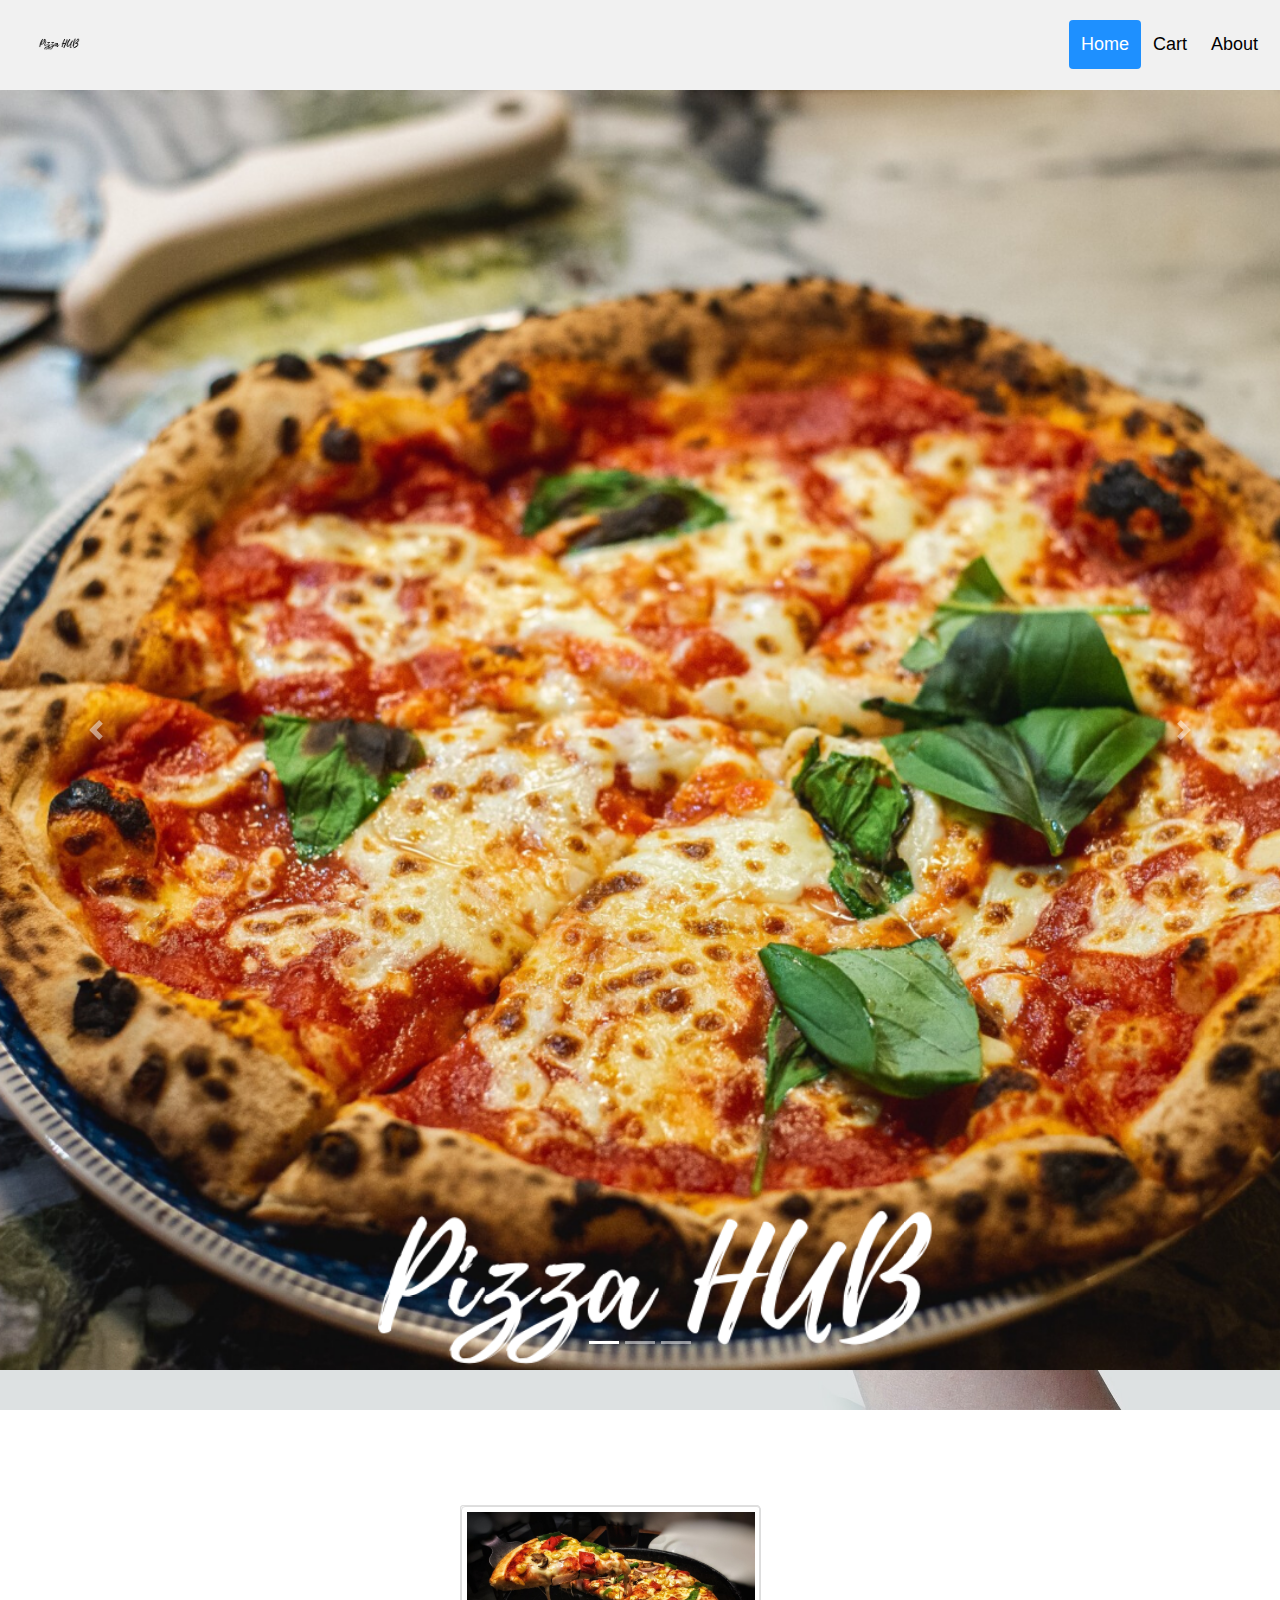
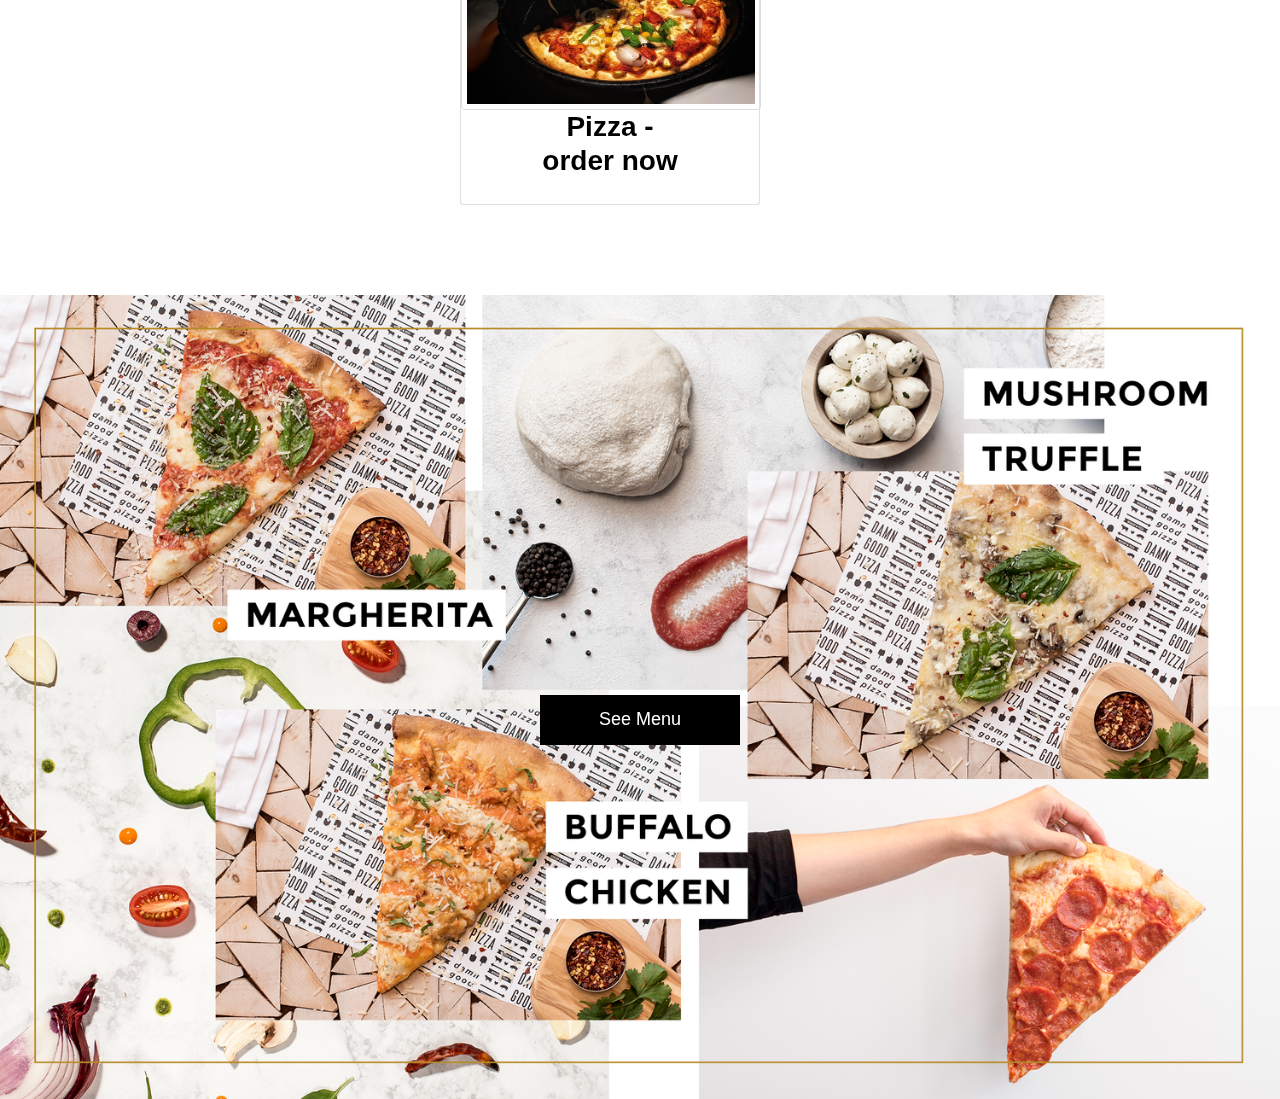
==== index.html @ b1604763 "UI changes" ====
<!DOCTYPE html>
<html>
<head>
<title>Pizza Hub</title>
<meta charset="utf-8" />
<link rel="stylesheet" href="css/style.css" media="screen" type="text/css" />
<script type="text/javascript" src="http://ajax.googleapis.com/ajax/libs/jquery/2.0.3/jquery.min.js"></script>
<script type="text/javascript" src="js/jquery.shop.js"></script>
 <link rel="stylesheet" href="https://maxcdn.bootstrapcdn.com/bootstrap/4.5.0/css/bootstrap.min.css">
  <script src="https://ajax.googleapis.com/ajax/libs/jquery/3.5.1/jquery.min.js"></script>
  <script src="https://cdnjs.cloudflare.com/ajax/libs/popper.js/1.16.0/umd/popper.min.js"></script>
  <script src="https://maxcdn.bootstrapcdn.com/bootstrap/4.5.0/js/bootstrap.min.js"></script>
  <style>
  /* Make the image fully responsive */
  .carousel-inner img {
    width: 100%;
    height: 100%;
  }

/* * {box-sizing: border-box;} */
.container,
.frame {
    display: flex;
    justify-content: center;
    align-items: center;
}

.container {
    width: 100%;
    height: 100%;
}

.frame {
    width: 500px;
    height: 500px;
    /* z-index: 10; */
    position: relative;
}

.center {
    position: absolute;
    height: 130px;
    width: 400px;
    top: 135px;
    left: 70px;
    perspective: 60px;
    transform-style: preserve-3d;
}

.card {
    width: 300px;
    height: 300px;
    position: absolute;

}

.card-1 {
    animation: animate1 5s linear infinite;
}

.card-2 {
    animation: animate2 5s linear infinite;
}

.card-3 {
    animation: animate3 5s linear infinite;
}



@keyframes animate1 {
    0%, 100% {
        transform: translate3d(0, 0, 0);
    }
    25% {
        transform: translate3d(200px, 0, -45px);
    }
    50% {
        transform: translate3d(-200px, 0, -45px);
    }
}

@keyframes animate2 {
    0%, 100% {
        transform: translate3d(200px, 0, -45px);
    }
    25% {
        transform: translate3d(-200px, 0, -45px);
    }
    50% {
        transform: translate3d(0, 0, 0);
    }
}

@keyframes animate3 {
    0%, 100% {
        transform: translate3d(-200px, 0, -45px);
    }
    25% {
        transform: translate3d(0, 0, 0);
    }
    50% {
        transform: translate3d(200px, 0, -45px);
    }
}
.img {
  border: 1px solid #ddd;
  border-radius: 4px;
  padding: 5px;
  width: 300px;
}

@media screen and (max-width: 1260px) {
    .back {
        width: 50%;
    }
}

@media screen and (max-width: 840px) {
    .back {
        width: 100%;
    }
}

.button_base {
    margin: 0;
    border: 0;
    font-size: 18px;
    position: relative;
    top: 50%;
    left: 50%;
    margin-top: -25px;
    margin-left: -100px;
    width: 200px;
    height: 50px;
    text-align: center;
    box-sizing: border-box;
    -webkit-box-sizing: border-box;
    -moz-box-sizing: border-box;
    -webkit-user-select: none;
    cursor: default;
}

.button_base:hover {
    cursor: pointer;
}
    .b07_3d_double_roll {
      perspective: 500px;
      -webkit-perspective: 500px;
      -moz-perspective: 500px;
      transform-style: preserve-3d;
      -webkit-transform-style: preserve-3d;
  }

  .b07_3d_double_roll div {
      position: absolute;
      text-align: center;
      padding: 10px;
      border: #000000 solid 1px;
      pointer-events: none;
      box-sizing: border-box;
      -webkit-box-sizing: border-box;
      -moz-box-sizing: border-box;
  }

  .b07_3d_double_roll div:nth-child(1) {
      color: white;
      background-color: black;
      z-index: 0;
      width: 100%;
      height: 50px;
      clip: rect(0px, 100px, 50px, 0px);
      position: absolute;
      transition: all 0.2s ease;
      -webkit-transition: all 0.2s ease;
      -moz-transition: all 0.2s ease;
      transform: rotateX(0deg);
      -webkit-transform: rotateX(0deg);
      -moz-transform: rotateX(0deg);
      transform-origin: 50% 50% -25px;
      -webkit-transform-origin: 50% 50% -25px;
      -moz-transform-origin: 50% 50% -25px;
  }

  .b07_3d_double_roll div:nth-child(2) {
      color: #000000;
      background-color: #000000;
      z-index: -1;
      width: 100%;
      height: 50px;
      clip: rect(0px, 100px, 50px, 0px);
      position: absolute;
      transform: rotateX(90deg);
      -webkit-transform: rotateX(90deg);
      -moz-transform: rotateX(90deg);
      transition: all 0.2s ease;
      -webkit-transition: all 0.2s ease;
      -moz-transition: all 0.2s ease;
      transform-origin: 50% 50% -25px;
      -webkit-transform-origin: 50% 50% -25px;
      -moz-transform-origin: 50% 50% -25px;
  }

  .b07_3d_double_roll div:nth-child(3) {
      color: white;
      background-color: black;
      z-index: 0;
      width: 100%;
      height: 50px;
      clip: rect(0px, 200px, 50px, 100px);
      position: absolute;
      transition: all 0.2s ease 0.1s;
      -webkit-transition: all 0.2s ease 0.1s;
      -moz-transition: all 0.2s ease 0.1s;
      transform: rotateX(0deg);
      -webkit-transform: rotateX(0deg);
      -moz-transform: rotateX(0deg);
      transform-origin: 50% 50% -25px;
      -webkit-transform-origin: 50% 50% -25px;
      -moz-transform-origin: 50% 50% -25px;
  }

  .b07_3d_double_roll div:nth-child(4) {
      color: #000000;
      background-color: #000000;
      z-index: -1;
      width: 100%;
      height: 50px;
      clip: rect(0px, 200px, 50px, 100px);
      position: absolute;
      transform: rotateX(-90deg);
      -webkit-transform: rotateX(-90deg);
      -moz-transform: rotateX(-90deg);
      transition: all 0.2s ease 0.1s;
      -webkit-transition: all 0.2s ease 0.1s;
      -moz-transition: all 0.2s ease 0.1s;
      transform-origin: 50% 50% -25px;
      -webkit-transform-origin: 50% 50% -25px;
      -moz-transform-origin: 50% 50% -25px;
  }

  .b07_3d_double_roll:hover div:nth-child(1) {
      background-color: #000000;
      transition: all 0.2s ease;
      -webkit-transition: all 0.2s ease;
      -moz-transition: all 0.2s ease;
      transform: rotateX(-90deg);
      -webkit-transform: rotateX(-90deg);
      -moz-transform: rotateX(-90deg);
  }

  .b07_3d_double_roll:hover div:nth-child(2) {
      color: #ffffff;
      transition: all 0.2s ease;
      -webkit-transition: all 0.2s ease;
      -moz-transition: all 0.2s ease;
      transform: rotateX(0deg);
      -webkit-transform: rotateX(0deg);
      -moz-transform: rotateX(0deg);
  }

  .b07_3d_double_roll:hover div:nth-child(3) {
      background-color: #000000;
      transition: all 0.2s ease 0.1s;
      -webkit-transition: all 0.2s ease 0.1s;
      -moz-transition: all 0.2s ease 0.1s;
      transform: rotateX(90deg);
      -webkit-transform: rotateX(90deg);
      -moz-transform: rotateX(90deg);
  }

  .b07_3d_double_roll:hover div:nth-child(4) {
      color: #ffffff;
      transition: all 0.2s ease 0.1s;
      -webkit-transition: all 0.2s ease 0.1s;
      -moz-transition: all 0.2s ease 0.1s;
      transform: rotateX(0deg);
      -webkit-transform: rotateX(0deg);
      -moz-transform: rotateX(0deg);
  }

  .png{
    width:100%;
  }
  .parallax {
    /* The image used */
    background-image: url("images/pizza-back.jpg");

    /* Set a specific height */
    min-height: 500px;

    /* Create the parallax scrolling effect */
    background-attachment: fixed;
    background-position: center;
    background-repeat: no-repeat;
    background-size: cover;
  }

  .car-img{
    width: 1100px;
    height: 500px;
  }

  .logo{
    width:50px;
    /* height:auto; */
  }

  .scroll{
    text-align: center;
    font-family: sans-serif;
    font-weight: bold;
    color: black;
  }
</style>
</head>

<body>
<div class="header">
  <img src="images/logo.png" class="logo"><a href="index.html"></a></img>
  <div class="header-right">
    <a class="active" href="#home">Home</a>
    <a href="cart.html">Cart</a>
    <a href="#about">About</a>
  </div>
</div>
<div id="demo" class="carousel slide" data-ride="carousel">

  <!-- Indicators -->
  <ul class="carousel-indicators">
    <li data-target="#demo" data-slide-to="0" class="active"></li>
    <li data-target="#demo" data-slide-to="1"></li>
    <li data-target="#demo" data-slide-to="2"></li>
  </ul>

  <!-- The slideshow -->
  <div class="carousel-inner">
    <div class="carousel-item active">

      <img class="car-img" src="images/pizza1.png" alt="Pizza" width="1100" height="500">
    </div>
    <div class="carousel-item">
      <img class="car-img" src="images/pizza2.png" alt="pizza" width="1100" height="500">
    </div>
    <div class="carousel-item">
      <img class="car-img" src="images/pizza3.png" alt="Pizza" width="1100" height="500">
    </div>
  </div>

  <!-- Left and right controls -->
  <a class="carousel-control-prev" href="#demo" data-slide="prev">
    <span class="carousel-control-prev-icon"></span>
  </a>
  <a class="carousel-control-next" href="#demo" data-slide="next">
    <span class="carousel-control-next-icon"></span>
  </a>
</div>



<div class="parallax">
<div class="container">
        <div class="frame">
            <div class="center">
                <div class="card card-1">
                    <img class="img" src="images/pizza2.jpg"></img>
                    <a href="shop.html"><h3 class="scroll" style="align:center;">Pizza - <br>order now</h3></a>
                </div>
                <div class="card card-2">
                    <img class="img" src="images/pizza1.jpg"></img>
                    <a href="shop.html"><h3 class="scroll" style="align:center;">Pizza - <br>order now</h3></a>
                </div>
                <div class="card card-3">
                      <img class="img" src="images/pizza3.jpg"></img>
                      <a href="shop.html"><h3 class="scroll" style="align:center;">Pizza - <br>order now</h3></a>
                </div>
            </div>
        </div>
    </div>
  </div>

  <a href="shop.html">
      <div class="button_base b07_3d_double_roll">
          <div>See Menu</div>
          <div>See Menu</div>
          <div>See Menu</div>
          <div>See Menu</div>
      </div>
      </a>
<img class="png" src="images/1.png"></img>


<!-- <footer id="site-info">
		Copyright &copy; Winery
	</footer> -->

</body>
</html>
---- css/style.css ----
@import url(http://fonts.googleapis.com/css?family=PT+Serif:400,700,400italic);


/*! normalize.css v2.1.2 | MIT License | git.io/normalize */article,aside,details,figcaption,figure,footer,header,hgroup,main,nav,section,summary{display:block}audio,canvas,video{display:inline-block}audio:not([controls]){display:none;height:0}[hidden],template{display:none}script{display:none!important}html{font-family:sans-serif;-ms-text-size-adjust:100%;-webkit-text-size-adjust:100%}body{margin:0}a{background:0 0}a:focus{outline:thin dotted}a:active,a:hover{outline:0}h1{font-size:2em;margin:.67em 0}abbr[title]{border-bottom:1px dotted}b,strong{font-weight:700}dfn{font-style:italic}hr{-moz-box-sizing:content-box;box-sizing:content-box;height:0}mark{background:#ff0;color:#000}code,kbd,pre,samp{font-family:monospace,serif;font-size:1em}pre{white-space:pre-wrap}q{quotes:"\201C" "\201D" "\2018" "\2019"}small{font-size:80%}sub,sup{font-size:75%;line-height:0;position:relative;vertical-align:baseline}sup{top:-.5em}sub{bottom:-.25em}img{border:0}svg:not(:root){overflow:hidden}figure{margin:0}fieldset{border:1px solid silver;margin:0 2px;padding:.35em .625em .75em}legend{border:0;padding:0}button,input,select,textarea{font-family:inherit;font-size:100%;margin:0}button,input{line-height:normal}button,select{text-transform:none}button,html input[type=button],input[type=reset],input[type=submit]{-webkit-appearance:button;cursor:pointer}button[disabled],html input[disabled]{cursor:default}input[type=checkbox],input[type=radio]{box-sizing:border-box;padding:0}input[type=search]{-webkit-appearance:textfield;-moz-box-sizing:content-box;-webkit-box-sizing:content-box;box-sizing:content-box}input[type=search]::-webkit-search-cancel-button,input[type=search]::-webkit-search-decoration{-webkit-appearance:none}button::-moz-focus-inner,input::-moz-focus-inner{border:0;padding:0}textarea{overflow:auto;vertical-align:top}table{border-collapse:collapse;border-spacing:0}


/*= Demo */

html, body {
	height: 100%;
	min-height: 100%;
}

body {
  margin: 0;
  font-family: Arial, Helvetica, sans-serif;
}


:active, :focus {
	outline-style: none;
}

a:link {
	color: #cc8500;
	text-decoration: none;
}

a:hover {
	color: #cc1400;
	text-decoration: underline;
}

h1, h2, h3, h4, h5, h6 {
	font-weight: normal;
	font-size: 100%;
}

#site {

	margin: 0 auto;
	padding: 0 1em;
}

.header {
  overflow: hidden;
  background-color: #f1f1f1;
  padding: 20px 10px;
}

.header a {
  float: left;
  color: black;
  text-align: center;
  padding: 12px;
  text-decoration: none;
  font-size: 18px;
  line-height: 25px;
  border-radius: 4px;
}

.header a.logo {
  font-size: 25px;
  font-weight: bold;
}

.header a:hover {
  background-color: #ddd;
  color: black;
}

.header a.active {
  background-color: dodgerblue;
  color: white;
}

.header-right {
  float: right;
}

@media screen and (max-width: 500px) {
  .header a {
    float: none;
    display: block;
    text-align: left;
  }

  .header-right {
    float: none;
  }
}
#products ul {
	margin: 1.5em 0;
	padding: 0;
	list-style: none;
	overflow: hidden;
}

#products li {
	float: left;
	width: 31%;
	margin: 0 1%;
	display: block;
}

.product-image {
	margin: 0 auto 1em auto;
	background: #000;
	width: 150px;
	height: 150px;
	overflow: hidden;
	border-radius: 50%;

}

.product-description {
	padding: 1em;
	background: #000;
	color: #fff;
	border-radius: 5px;
}

.product-name {
	text-align: center;
	color: #fc0;
	margin: 0;
	font-size: 1.4em;
	padding-bottom: 0.2em;
	border-bottom: 1px dotted #666;
	text-transform: uppercase;
	letter-spacing: 0.1em;
}

.product-price {
	width: 4em;
	height: 4em;
	font-size: 1.2em;
	text-align: center;
	margin: 1em auto;
	background: #fff;
	color: #800;
	line-height: 4;
	border-radius: 50%;
}

form.add-to-cart div,
form.add-to-cart p {
	text-align: center;
}

form input.qty {
	width: 40px;
	border: 1px solid #eee;
	font: 1em 'PT Serif', serif;
	background: #f9f9f9;
	color: #000;
	border-radius: 3px;
	margin-left: 0.4em;
}

/* .btn, a.btn {
	display: inline-block;
	background: #cc1400;
	color: #fff;
	font: 1em 'PT Serif', serif;
	padding: 0.3em 1em;
	text-align: center;
	border-radius: 4px;
	border: 1px solid #a00;
} */
.btn, a.btn{
background-color: #4CAF50; /* Green */
  border: none;
  color: white;
  padding: 15px 32px;
  text-align: center;
  text-decoration: none;
  display: flex;
  font-size: 16px;
  margin: 4px 2px;
  cursor: pointer;
}
#site-info {
	height: 3em;
	width: 100%;
	line-height: 3;
	text-align: center;
	background: #cc8500;
	position: absolute;
	color: #fff;
	left: 0;
	bottom: 0;
}

body#checkout-page #site-info {
	position: static;
}

#shopping-cart {
	margin: 1.5em 0;
}

/* .shopping-cart {
	border: 1px solid #ddd;
	border-collapse: collapse;
	border-spacing: 0;
	width: 100%;
	table-layout: fixed;
} */
.shopping-cart{width:70%;height:100%;background:#e6e6e6;border-radius:8px;box-shadow:0 0 40px -10px #000;margin:calc(50vh - 220px) auto;padding:20px 30px;max-width:calc(100vw - 40px);box-sizing:border-box;font-family:'Montserrat',sans-serif;position:relative}

.shopping-cart th {
	font-size: 1.3em;
	text-align: left;
  padding: 8px;
	width: 33.3%;
	border: 1px solid #ddd;
	text-transform: uppercase;
	 background-color: #4CAF50;
	 color: white;
}

.shopping-cart td {
	text-align: left;
  padding-left: 8px;
	width: 33.3%;
	border: 1px solid #ddd;
}

.shopping-cart tr:nth-child(even){background-color: #f2f2f2},

.shopping-cart td.pdelete {
	text-align: center;
}

.pdelete a,
.pdelete a:hover {
	color: #c00;
	text-decoration: none;
	font-size: 2.5em;
	display: block;
	text-align: center;
}

#shopping-cart-actions {
	margin: 1.5em 0;
	padding: 0;
	list-style: none;
	text-align: center;
}

#shopping-cart-actions li {
	display: inline-block;
	margin-right: 1em;
}

#pricing {
	padding: 0.5em;
	margin: 1em 0;
	background: #fafafa;
}

#sub-total, #shipping {
	margin: 1.5em 0;
	text-align: right;
}

#sub-total span,
#shipping span {
	margin-left: 1em;
}

#content > h1,
#checkout-order-form h2 {
	font-size: 2em;
	text-align: center;
}

#pricing #sub-total,
#pricing #shipping {
	margin: 1em 0;
}

#checkout-order-form {
width:50%;height:100%;background:#e6e6e6;border-radius:8px;box-shadow:0 0 40px -10px #000;margin:calc(50vh - 220px) auto;padding:20px 30px;max-width:calc(100vw - 40px);box-sizing:border-box;font-family:'Montserrat',sans-serif;position:relative
}

#checkout-order-form fieldset {
	border: 1px solid #ddd;
	border-radius: 6px;
	padding: 1em;
	margin-bottom: 1.3em;
}

#checkout-order-form legend {
	margin:10px 0;padding-bottom:10px;width:200px;color:#78788c;

}

#checkout-order-form div {
	margin-bottom: 1em;
}

#checkout-order-form label {
	display: block;
	font-weight: bold;
	margin-bottom: 0.3em;
	text-align: left;
}

/* #checkout-order-form input[type="text"] {
		width: 100%;
	  padding: 12px 20px;
	  margin: 8px 0;
	  display: inline-block;
	  border: 1px solid #ccc;
	  border-radius: 4px;
	  box-sizing: border-box;
} */
#checkout-order-form input[type="text"]{width:100%;padding:10px;box-sizing:border-box;background:none;outline:none;resize:none;border:0;font-family:'Montserrat',sans-serif;transition:all .3s;border-bottom:2px solid #bebed2}

#checkout-order-form input[type="text"]:focus{border-bottom:2px solid #78788c}

#checkout-order-form select {
	width: 100%;
padding: 12px 20px;
margin: 8px 0;
display: inline-block;
border: 1px solid #ccc;
border-radius: 4px;
box-sizing: border-box;
}

.message {
	display: block;
	margin: 0.5em 0;
	color: red;
}

#user-details {
	margin: 1.5em 0;
}

#user-details > h2 {
	text-align: center;
	font-size: 2em;
}

#user-details-content {
	margin: 1.5em 0;
	padding: 1em;
	border: 1px solid #ddd;
	border-radius: 6px;
	overflow: hidden;
}

#user-details-content .detail {
	float: left;
	width: 46%;
}

#user-details-content .detail.right {
	float: right;
}

#user-details-content .detail > h2 {
	text-align: center;
	font-size: 1.6em;
	margin-bottom: 0.5em;
}

#user-details-content ul {
	margin: 0 0 1em 0;
	padding: 0;
	list-style: none;
}

#user-details-content li {
	display: block;
	margin-bottom: 0.5em;
	padding-bottom: 0.3em;
	border-bottom: 1px solid #ddd;
}

#paypal-form {
	margin: 1.5em 0;
}
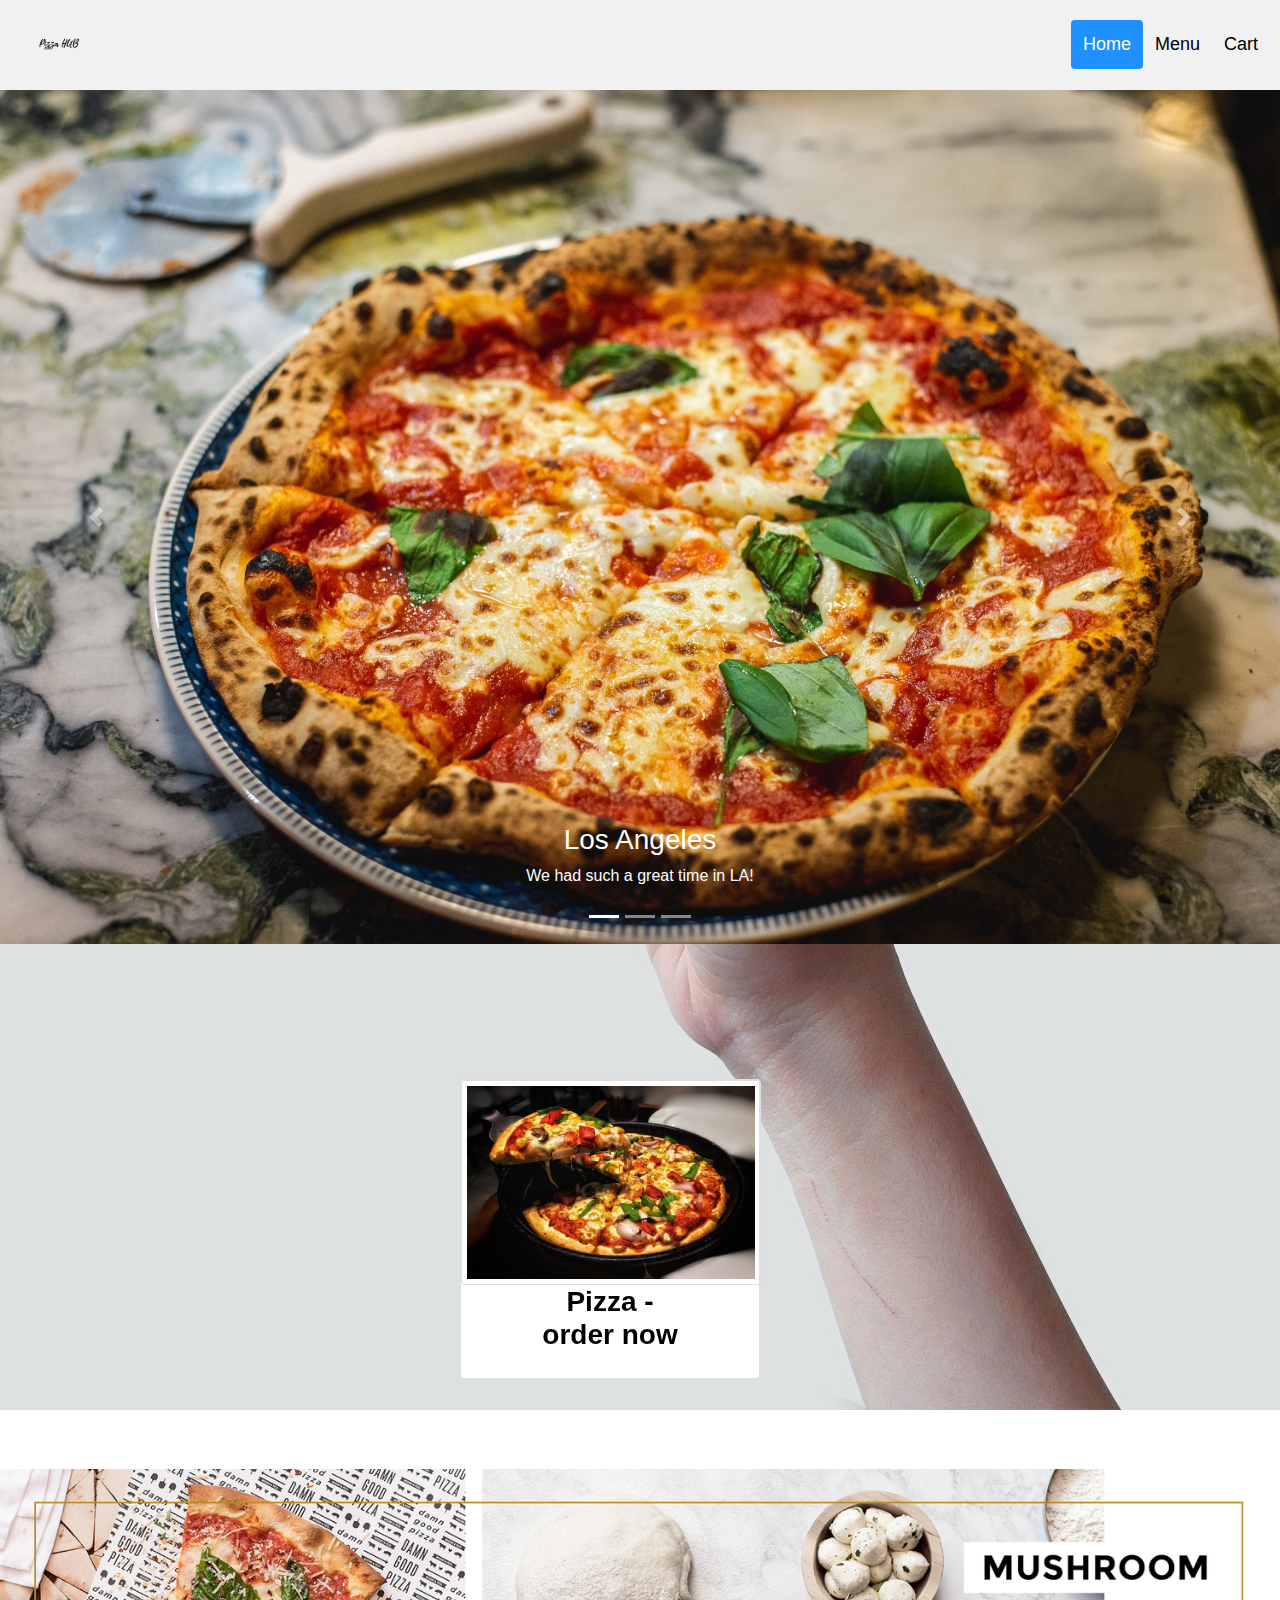
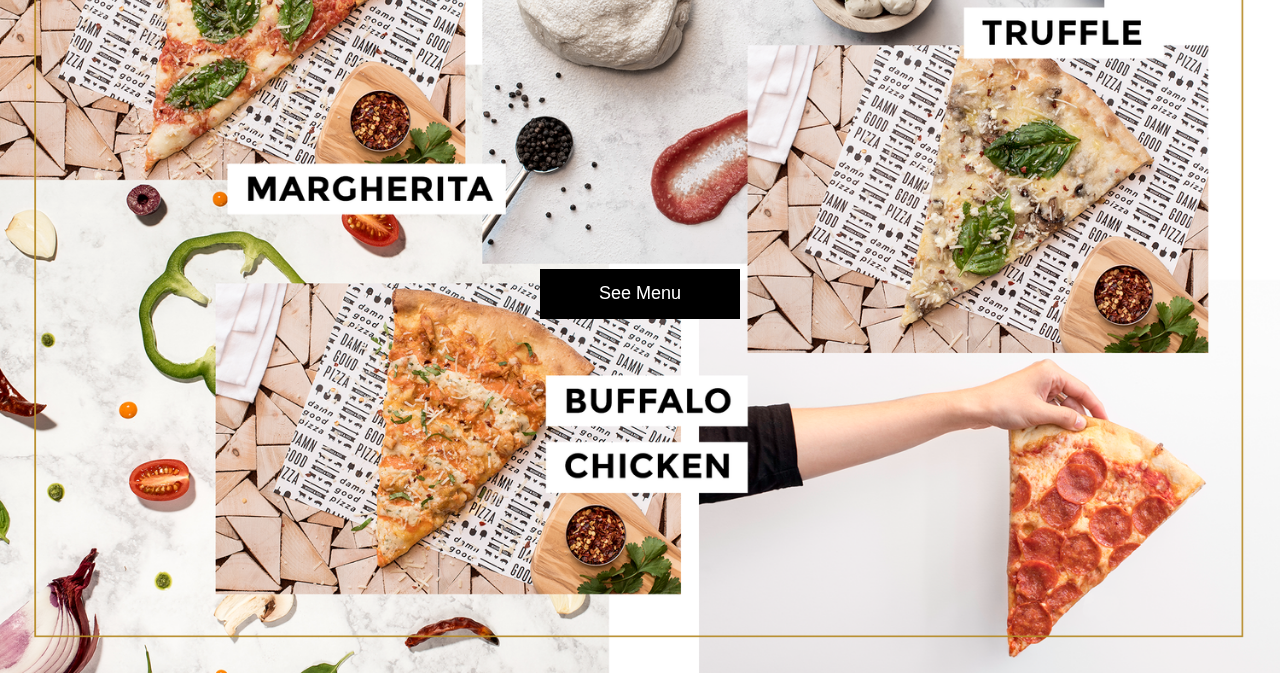
==== commit 7d8dcdb8: "menu added" ====
--- a/index.html
+++ b/index.html
@@ -320,34 +320,40 @@
   <img src="images/logo.png" class="logo"><a href="index.html"></a></img>
   <div class="header-right">
     <a class="active" href="#home">Home</a>
+      <a href="shop.html">Menu</a>
     <a href="cart.html">Cart</a>
-    <a href="#about">About</a>
+
   </div>
 </div>
 <div id="demo" class="carousel slide" data-ride="carousel">
-
-  <!-- Indicators -->
   <ul class="carousel-indicators">
     <li data-target="#demo" data-slide-to="0" class="active"></li>
     <li data-target="#demo" data-slide-to="1"></li>
     <li data-target="#demo" data-slide-to="2"></li>
   </ul>
-
-  <!-- The slideshow -->
   <div class="carousel-inner">
     <div class="carousel-item active">
-
-      <img class="car-img" src="images/pizza1.png" alt="Pizza" width="1100" height="500">
+      <img src="images/pizza1.jpg" alt="Los Angeles" width="1100" height="500">
+      <div class="carousel-caption">
+        <h3>Los Angeles</h3>
+        <p>We had such a great time in LA!</p>
+      </div>
     </div>
     <div class="carousel-item">
-      <img class="car-img" src="images/pizza2.png" alt="pizza" width="1100" height="500">
+      <img src="images/pizza2.jpg" alt="Chicago" width="1100" height="500">
+      <div class="carousel-caption">
+        <h3>Chicago</h3>
+        <p>Thank you, Chicago!</p>
+      </div>
     </div>
     <div class="carousel-item">
-      <img class="car-img" src="images/pizza3.png" alt="Pizza" width="1100" height="500">
+      <img src="images/pizza3.jpg" alt="New York" width="1100" height="500">
+      <div class="carousel-caption">
+        <h3>New York</h3>
+        <p>We love the Big Apple!</p>
+      </div>
     </div>
   </div>
-
-  <!-- Left and right controls -->
   <a class="carousel-control-prev" href="#demo" data-slide="prev">
     <span class="carousel-control-prev-icon"></span>
   </a>
@@ -355,7 +361,6 @@
     <span class="carousel-control-next-icon"></span>
   </a>
 </div>
-
 
 
 <div class="parallax">
--- a/css/style.css
+++ b/css/style.css
@@ -98,24 +98,22 @@
 
 #products li {
 	float: left;
+	align-content: center;
 	width: 31%;
 	margin: 0 1%;
 	display: block;
 }
 
 .product-image {
-	margin: 0 auto 1em auto;
-	background: #000;
-	width: 150px;
-	height: 150px;
-	overflow: hidden;
-	border-radius: 50%;
+
+ padding: 5px;
+ width: 100%;
 
 }
 
 .product-description {
 	padding: 1em;
-	background: #000;
+	background:black;
 	color: #fff;
 	border-radius: 5px;
 }
@@ -158,16 +156,6 @@
 	margin-left: 0.4em;
 }
 
-/* .btn, a.btn {
-	display: inline-block;
-	background: #cc1400;
-	color: #fff;
-	font: 1em 'PT Serif', serif;
-	padding: 0.3em 1em;
-	text-align: center;
-	border-radius: 4px;
-	border: 1px solid #a00;
-} */
 .btn, a.btn{
 background-color: #4CAF50; /* Green */
   border: none;
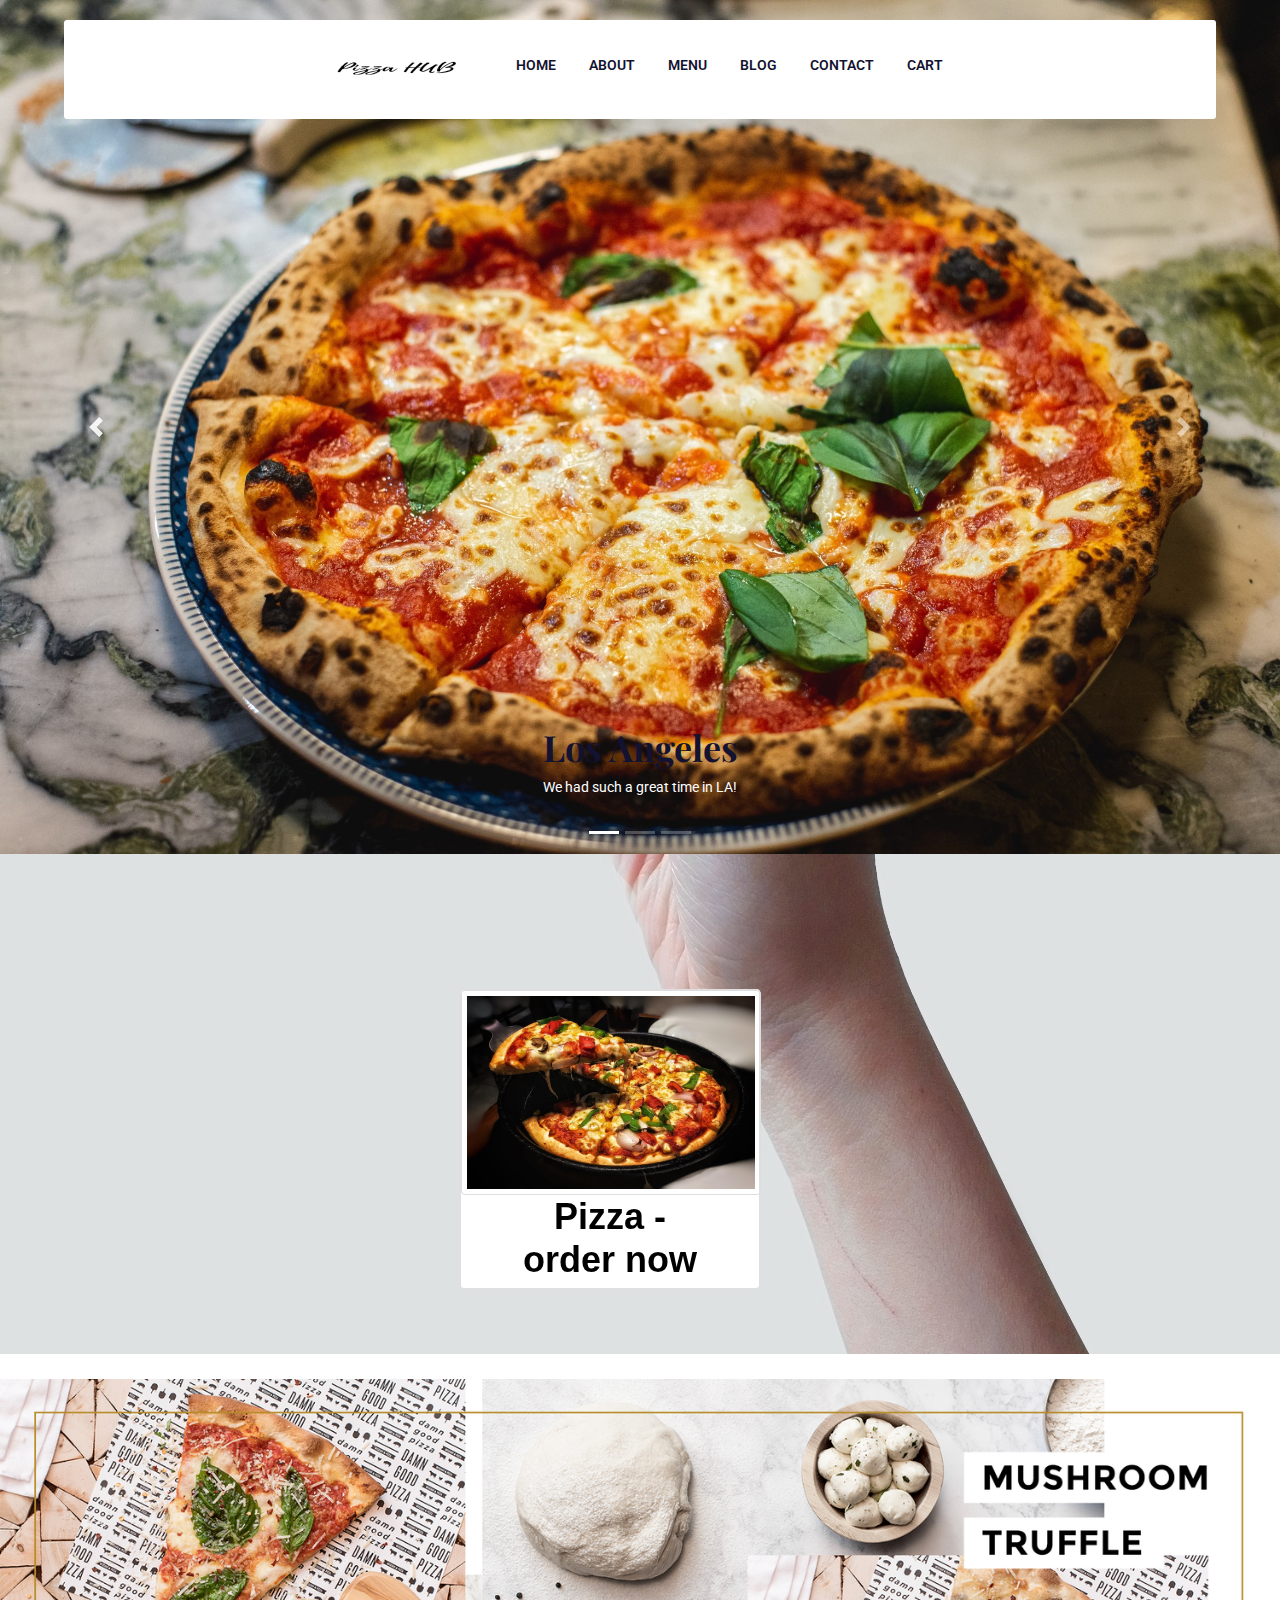
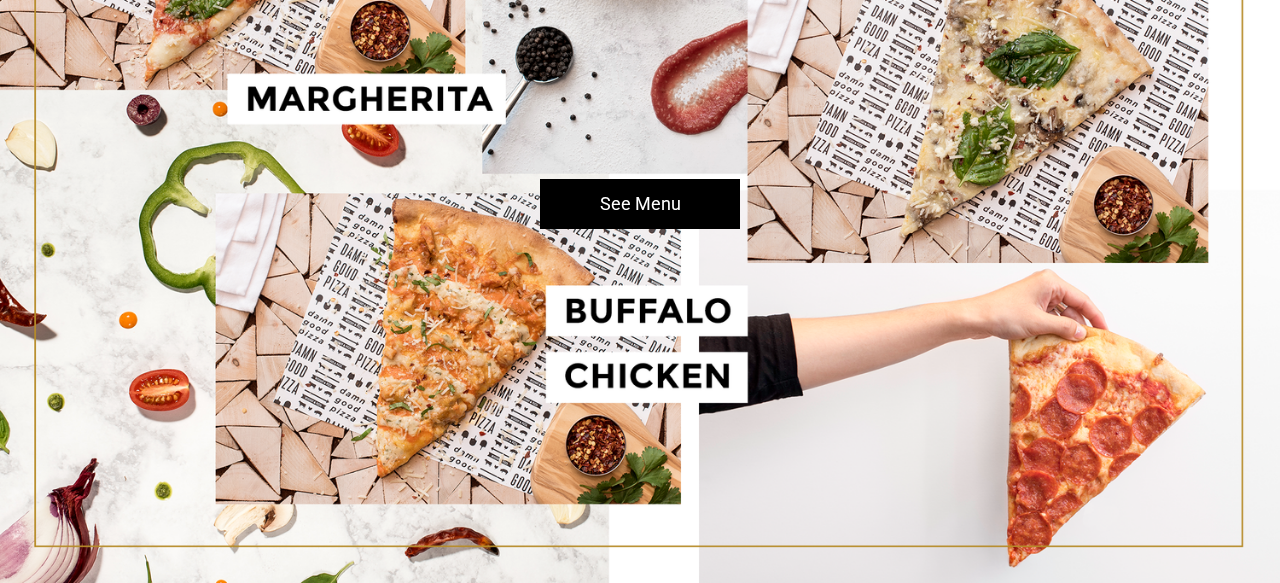
==== commit c31f7118: "UI changes" ====
--- a/index.html
+++ b/index.html
@@ -10,6 +10,12 @@
   <script src="https://ajax.googleapis.com/ajax/libs/jquery/3.5.1/jquery.min.js"></script>
   <script src="https://cdnjs.cloudflare.com/ajax/libs/popper.js/1.16.0/umd/popper.min.js"></script>
   <script src="https://maxcdn.bootstrapcdn.com/bootstrap/4.5.0/js/bootstrap.min.js"></script>
+  <link rel="stylesheet" href="assets/css/animate-3.7.0.css">
+  <link rel="stylesheet" href="assets/css/font-awesome-4.7.0.min.css">
+  <link rel="stylesheet" href="assets/css/bootstrap-4.1.3.min.css">
+  <link rel="stylesheet" href="assets/css/owl-carousel.min.css">
+  <link rel="stylesheet" href="assets/css/jquery.datetimepicker.min.css">
+  <link rel="stylesheet" href="assets/css/style.css">
   <style>
   /* Make the image fully responsive */
   .carousel-inner img {
@@ -316,15 +322,39 @@
 </head>
 
 <body>
-<div class="header">
-  <img src="images/logo.png" class="logo"><a href="index.html"></a></img>
-  <div class="header-right">
-    <a class="active" href="#home">Home</a>
-      <a href="shop.html">Menu</a>
-    <a href="cart.html">Cart</a>
-
-  </div>
-</div>
+  <header class="header-area">
+        <div class="container">
+            <div class="row">
+                <div class="col-lg-2">
+                    <div class="logo-area">
+                        <a href="index.html"><img src="images/logo.png" alt="logo"></a>
+                    </div>
+                </div>
+                <div class="col-lg-10">
+                    <div class="custom-navbar">
+                        <span></span>
+                        <span></span>
+                        <span></span>
+                    </div>
+                    <div class="main-menu">
+                        <ul>
+                            <li class="active"><a href="index.html">home</a></li>
+                            <li><a href="about.html">about</a></li>
+                            <li><a href="shop.html">menu</a></li>
+                            <li><a href="#">blog</a>
+                                <ul class="sub-menu">
+                                    <li><a href="#">Blog Home</a></li>
+                                    <li><a href="#">Blog Details</a></li>
+                                </ul>
+                            </li>
+                            <li><a href="#">contact</a></li>
+                            <li><a href="cart.html">Cart</a></li>
+                        </ul>
+                    </div>
+                </div>
+            </div>
+        </div>
+    </header>
 <div id="demo" class="carousel slide" data-ride="carousel">
   <ul class="carousel-indicators">
     <li data-target="#demo" data-slide-to="0" class="active"></li>
--- a/css/style.css
+++ b/css/style.css
@@ -204,7 +204,7 @@
 	width: 33.3%;
 	border: 1px solid #ddd;
 	text-transform: uppercase;
-	 background-color: #4CAF50;
+	 background-color: #ffb606;
 	 color: white;
 }
 
--- a/assets/css/style.css
+++ b/assets/css/style.css
@@ -0,0 +1 @@
+@import url("https://fonts.googleapis.com/css?family=Roboto:300,400,500,700");@import url("https://fonts.googleapis.com/css?family=Playfair+Display:400,700");body{color:#777;font-family:"Roboto",sans-serif;font-size:14px;font-weight:400}h1{color:#fff;font-family:"Playfair Display",serif;font-size:60px !important;font-weight:700;font-style:italic}h2{color:#fff;font-family:"Playfair Display",serif;font-size:42px !important;font-weight:700}h3{color:#131230;font-family:"Playfair Display",serif;font-size:36px !important;font-weight:700}h4{color:#fff;font-family:"Roboto",sans-serif;font-size:24px !important;font-weight:400;font-style:italic;text-transform:capitalize}h5{color:#131230;font-family:"Playfair Display",serif;text-transform:capitalize;font-size:20px !important;font-weight:700}h6{color:#fff;font-size:16px !important;font-family:"Roboto",sans-serif;font-weight:300;text-transform:uppercase}ul{margin:0;padding:0;list-style:none}a:hover,a:focus{text-decoration:none}input:focus,textarea:focus{outline:none}.spinner{width:40px;height:40px;margin:100px auto;background-color:#ffb606;border-radius:100%;-webkit-animation:sk-scaleout 1.0s infinite ease-in-out;animation:sk-scaleout 1.0s infinite ease-in-out}@-webkit-keyframes sk-scaleout{0%{-webkit-transform:scale(0)}100%{-webkit-transform:scale(1);opacity:0}}@keyframes sk-scaleout{0%{-webkit-transform:scale(0);transform:scale(0)}100%{-webkit-transform:scale(1);transform:scale(1);opacity:0}}.preloader{position:fixed;top:0;left:0;width:100%;height:100%;background:#fff;z-index:5}.preloader .spinner{position:absolute;top:50%;left:50%;margin:0;-webkit-transform:translate(-50%, -50%);-moz-transform:translate(-50%, -50%);-ms-transform:translate(-50%, -50%);-o-transform:translate(-50%, -50%);transform:translate(-50%, -50%)}.main-menu ul{float:right}@media (min-width: 768px) and (max-width: 991.98px){.main-menu ul{display:none;float:left;position:absolute;top:20px;left:0;z-index:4;background:#f9f9ff;width:100%;padding:20px 20px 30px}}@media (min-width: 576px) and (max-width: 767.98px){.main-menu ul{display:none;float:left;position:absolute;top:20px;left:0;z-index:4;background:#f9f9ff;width:100%;padding:20px 20px 30px}}@media (max-width: 575.98px){.main-menu ul{display:none;float:left;position:absolute;top:20px;left:0;z-index:4;background:#f9f9ff;width:100%;padding:20px 20px 30px}}.main-menu ul li{display:inline;position:relative}@media (min-width: 768px) and (max-width: 991.98px){.main-menu ul li{display:block}}@media (min-width: 576px) and (max-width: 767.98px){.main-menu ul li{display:block}}@media (max-width: 575.98px){.main-menu ul li{display:block}}.main-menu ul li a{color:#131230;font-family:"Roboto",sans-serif;text-transform:uppercase;font-size:14px;font-weight:600;display:inline-block;padding:15px}.main-menu ul li:hover ul.sub-menu{filter:progid:DXImageTransform.Microsoft.Alpha(Opacity=100);opacity:1;visibility:visible;top:100%}.main-menu ul li ul.sub-menu{padding:10px;filter:progid:DXImageTransform.Microsoft.Alpha(Opacity=0);opacity:0;visibility:hidden;position:absolute;top:150%;left:30px;width:250px;background:#f9f9ff;z-index:2;-webkit-transition:.5s;-moz-transition:.5s;-o-transition:.5s;transition:.5s}.main-menu ul li ul.sub-menu li{display:block}.main-menu ul li ul.sub-menu li a{-webkit-transition:.3s;-moz-transition:.3s;-o-transition:.3s;transition:.3s}.main-menu ul li ul.sub-menu li a:hover{color:#ffb606}.main-menu2 ul a{color:#fff !important}@media (min-width: 768px) and (max-width: 991.98px){.main-menu2 ul a{color:#131230 !important}}@media (min-width: 576px) and (max-width: 767.98px){.main-menu2 ul a{color:#131230 !important}}@media (max-width: 575.98px){.main-menu2 ul a{color:#131230 !important}}.main-menu2 ul ul.sub-menu a{color:#131230 !important}.main-menu2 ul ul.sub-menu a:hover{color:#ffb606 !important}.custom-navbar{position:absolute;top:-47px;right:15px;background:#ffb606;padding:7px 10px;-webkit-border-radius:3px;-moz-border-radius:3px;-ms-border-radius:3px;-o-border-radius:3px;border-radius:3px;-webkit-transition:.2s;-moz-transition:.2s;-o-transition:.2s;transition:.2s;cursor:pointer;display:none}@media (min-width: 768px) and (max-width: 991.98px){.custom-navbar{display:block}}@media (min-width: 576px) and (max-width: 767.98px){.custom-navbar{display:block}}@media (max-width: 575.98px){.custom-navbar{display:block}}.custom-navbar span{background:#fff;display:block;width:30px;margin:6px 0;height:2px}.header-area{padding:20px 0;background:#fff;position:absolute;top:20px;left:50%;width:80%;z-index:1;-webkit-transform:translate(-50%, 0);-moz-transform:translate(-50%, 0);-ms-transform:translate(-50%, 0);-o-transform:translate(-50%, 0);transform:translate(-50%, 0);-webkit-border-radius:3px;-moz-border-radius:3px;-ms-border-radius:3px;-o-border-radius:3px;border-radius:3px}@media (min-width: 1200px) and (max-width: 1440px){.header-area{width:90%}}@media (min-width: 992px) and (max-width: 1199.98px){.header-area{width:100%}}@media (max-width: 575.98px){.header-area{width:100%}}.header-area2{padding:30px 0;background:transparent;position:absolute;top:0;left:0;width:100%;z-index:2;-webkit-transform:translate(0, 0);-moz-transform:translate(0, 0);-ms-transform:translate(0, 0);-o-transform:translate(0, 0);transform:translate(0, 0);-webkit-border-radius:0;-moz-border-radius:0;-ms-border-radius:0;-o-border-radius:0;border-radius:0}.banner-area{padding:400px 0 350px;background-color:#b0b0b0;background-image:url("../images/banner-bg.jpg");background-repeat:no-repeat;background-position:center;background-size:cover;position:relative}.banner-area .prime-color{color:#ffb606}.banner-area .style-change{font-style:normal}@media (min-width: 576px) and (max-width: 767.98px){.banner-area{padding:280px 0 200px}}@media (max-width: 575.98px){.banner-area{padding:200px 0 140px}}.banner-area2{padding:210px 0 160px;background-image:url("../images/about-bg.jpg");position:relative;z-index:1}.banner-area2:after{content:'';position:absolute;top:0;left:0;width:100%;height:100%;background:rgba(1,7,16,0.7);z-index:-1}.banner-area2 p{color:#fff}.menu-bg{background-image:url("../images/menu-bg.jpg")}.contact-bg{background-image:url("../images/contact-bg.jpg")}.welcome-area .style-change{color:#ffb606;font-style:italic}.welcome-area .welcome-img{padding-left:10%}@media (min-width: 576px) and (max-width: 767.98px){.welcome-area .welcome-img{padding:0}}@media (max-width: 575.98px){.welcome-area .welcome-img{padding:0}}.welcome-area .welcome-text{padding-right:50%}@media (min-width: 1200px) and (max-width: 1440px){.welcome-area .welcome-text{padding-right:30%}}@media (min-width: 992px) and (max-width: 1199.98px){.welcome-area .welcome-text{padding-right:10%}}@media (min-width: 768px) and (max-width: 991.98px){.welcome-area .welcome-text{padding-right:10%}}@media (min-width: 576px) and (max-width: 767.98px){.welcome-area .welcome-text{padding:0 5%}}@media (max-width: 575.98px){.welcome-area .welcome-text{padding:0 5%}}.food-area{background-image:url("../images/food-bg.png");background-repeat:no-repeat;background-position:top right;position:relative}@media (min-width: 768px) and (max-width: 991.98px){.food-area{background-image:none}}@media (min-width: 576px) and (max-width: 767.98px){.food-area{background-image:none}}@media (max-width: 575.98px){.food-area{background-image:none}}.food-area .food-img{overflow:hidden}.food-area .food-img img{-webkit-transition:.5s;-moz-transition:.5s;-o-transition:.5s;transition:.5s}.food-area .food-content{padding:30px;background:#f9f9ff;-webkit-transition:.5s;-moz-transition:.5s;-o-transition:.5s;transition:.5s}.food-area .food-content .style-change{color:#ffb606;font-family:"Roboto",sans-serif;font-size:20px;font-weight:700;-webkit-transition:.5s;-moz-transition:.5s;-o-transition:.5s;transition:.5s}.food-area .food-content p{-webkit-transition:.5s;-moz-transition:.5s;-o-transition:.5s;transition:.5s}.food-area .single-food:hover img{-webkit-transform:scale(1.1, 1.1);-moz-transform:scale(1.1, 1.1);-ms-transform:scale(1.1, 1.1);-o-transform:scale(1.1, 1.1);transform:scale(1.1, 1.1)}.food-area .single-food:hover .food-content{background:#ffb606}.food-area .single-food:hover .food-content .style-change{color:#131230}.food-area .single-food:hover .food-content p{color:#131230}.reservation-area{background-image:url("../images/reservation-bg.jpg");background-repeat:no-repeat;background-position:center;background-size:cover}.deshes-area span{color:#ffb606}.deshes-area h1{color:#131230;font-style:inherit;position:relative}.deshes-area h1:after{content:'';position:absolute;top:45px;left:90px;width:200px;height:1px;background:#131230}.deshes-area .style-change{font-family:"Roboto",sans-serif;font-size:30px;font-weight:700;display:block}.deshes-area .deshes-text{padding-left:90px}@media (max-width: 575.98px){.deshes-area .deshes-text{padding-left:0}}.testimonial-area{background-image:url("../images/testimonial-bg.jpg");background-repeat:no-repeat;background-position:center;background-size:cover;position:relative;z-index:1}.testimonial-area:after{content:'';position:absolute;top:0;left:0;width:100%;height:100%;background:rgba(1,7,16,0.8);z-index:-1}.testimonial-area .section-top2 h3,.testimonial-area .section-top2 p{color:#fff}.testimonial-area .testimonial-slider.owl-carousel .single-slide{background:#fff;background-image:url("../images/quote.png");background-repeat:no-repeat;background-position:top right;padding:30px;-webkit-border-radius:3px;-moz-border-radius:3px;-ms-border-radius:3px;-o-border-radius:3px;border-radius:3px}.testimonial-area .testimonial-slider.owl-carousel .single-slide h5{-webkit-transition:.3s;-moz-transition:.3s;-o-transition:.3s;transition:.3s}.testimonial-area .testimonial-slider.owl-carousel .single-slide:hover h5{color:#ffb606}.testimonial-area .testimonial-slider.owl-carousel img{width:100px;height:100px;-webkit-border-radius:50%;-moz-border-radius:50%;-ms-border-radius:50%;-o-border-radius:50%;border-radius:50%}.testimonial-slider.owl-carousel .owl-nav{display:none}.testimonial-slider.owl-carousel .owl-dots{display:block;position:absolute;bottom:-70px;left:50%;-webkit-transform:translate(-50%, 0);-moz-transform:translate(-50%, 0);-ms-transform:translate(-50%, 0);-o-transform:translate(-50%, 0);transform:translate(-50%, 0)}.testimonial-slider.owl-carousel .owl-dots .owl-dot{width:20px;height:5px;background:#fff;-webkit-border-radius:5px;-moz-border-radius:5px;-ms-border-radius:5px;-o-border-radius:5px;border-radius:5px;margin:0 7px}.testimonial-slider.owl-carousel .owl-dots .owl-dot.active{background:#ffb606}@media (min-width: 576px) and (max-width: 767.98px){.update-area .single-food{width:70%;margin:auto}}.update-area .single-food .food-content{padding:40px 30px;background:#f9f9ff;-webkit-transition:.5s;-moz-transition:.5s;-o-transition:.5s;transition:.5s}.update-area .single-food:hover .food-content{background:#fff;-webkit-box-shadow:0 10px 20px rgba(0,0,0,0.1);-moz-box-shadow:0 10px 20px rgba(0,0,0,0.1);box-shadow:0 10px 20px rgba(0,0,0,0.1)}.table-area{background-image:url("../images/table-bg.jpg");background-repeat:no-repeat;background-position:center;background-size:cover;position:relative;z-index:1}.table-area:after{content:'';position:absolute;top:0;left:0;width:100%;height:100%;background:rgba(1,7,16,0.7);z-index:-1}.table-area .section-top2 h3,.table-area .section-top2 p{color:#fff}.table-area .input-group{width:30.33%;float:left;overflow:hidden;margin:0 1.5%}@media (min-width: 576px) and (max-width: 767.98px){.table-area .input-group{width:100%;float:none}}@media (max-width: 575.98px){.table-area .input-group{width:100%;float:none}}.table-area input{border-radius:0 5px 5px 0;border:none}@media (min-width: 992px) and (max-width: 1199.98px){.table-area input{width:65%}}@media (min-width: 768px) and (max-width: 991.98px){.table-area input{width:70%}}@media (min-width: 576px) and (max-width: 767.98px){.table-area input{width:87%}}@media (max-width: 575.98px){.table-area input{width:80%}}.table-area .input-group-text{background:#fff;padding:14px 20px}.table-area .table-btn{clear:both}.footer-widget{background:#131230}.footer-widget .single-widget1{padding-right:30px}@media (min-width: 768px) and (max-width: 991.98px){.footer-widget .single-widget1{padding-right:0}}.footer-widget .single-widget h5{color:#ffb606}.footer-widget .single-widget i{color:inherit}.footer-widget2{background:#f9f9ff}.footer-widget2 .single-widget h5{color:#131230}.footer-copyright{padding:30px 0;background:#0d0d27;color:#fff}.footer-copyright .color{color:#ffb606}.footer-copyright ul{float:right}@media (min-width: 576px) and (max-width: 767.98px){.footer-copyright ul{float:left;margin-top:30px}}@media (max-width: 575.98px){.footer-copyright ul{float:left;margin-top:20px}}.footer-copyright ul li{display:inline;margin-left:25px}.footer-copyright ul li i{display:inline-block;color:#fff;-webkit-transition:.3s;-moz-transition:.3s;-o-transition:.3s;transition:.3s}.footer-copyright ul li i:hover{color:#ffb606}@media (min-width: 576px) and (max-width: 767.98px){.footer-copyright ul .no-margin{margin-left:0}}@media (max-width: 575.98px){.footer-copyright ul .no-margin{margin-left:0}}.footer-copyright2{background:#f9f9ff;color:inherit}.footer-copyright2 ul i{color:#777 !important}.footer-copyright2 ul i:hover{color:#ffb606 !important}.banner-area.blog-page a,.banner-area.blog-page span{color:#fff;text-transform:capitalize}.blog_categorie_area{padding-top:80px;padding-bottom:80px}.categories_post{position:relative;text-align:center;cursor:pointer}.categories_post img{max-width:100%}@media (min-width: 576px) and (max-width: 767.98px){.categories_post img{width:100%}}.categories_post .categories_details{position:absolute;top:20px;left:20px;right:20px;bottom:20px;background:rgba(1,7,16,0.8);color:#fff;transition:all 0.3s linear;display:flex;align-items:center;justify-content:center}.categories_post .categories_details h5{margin-bottom:0px;font-size:18px;line-height:26px;text-transform:uppercase;color:#fff;position:relative}.categories_post .categories_details p{font-weight:300;font-size:14px;line-height:26px;margin-bottom:0px}.categories_post .categories_details .border_line{margin:10px 0px;background:#fff;width:100%;height:1px}.categories_post:hover .categories_details{background:rgba(255,182,6,0.7)}.blog_item{margin-bottom:40px}.blog_info{padding-top:30px}.blog_info .post_tag{padding-bottom:20px}.blog_info .post_tag a{font:300 14px/21px;color:#131230}.blog_info .post_tag a:hover{color:#ffb606}.blog_info .post_tag a.active{color:#ffb606}.blog_info .blog_meta li a{font:300 14px/20px;color:#777777;vertical-align:middle;padding-bottom:12px;display:inline-block}.blog_info .blog_meta li a i{color:#131230;font-size:16px;font-weight:600;padding-left:15px;line-height:20px;vertical-align:middle}.blog_info .blog_meta li a:hover{color:#ffb606}.blog_post img{max-width:100%}.blog_details{padding-top:20px}.blog_details h4{font-size:24px;line-height:36px;color:#131230;font-weight:600;transition:all 0.3s linear}.blog_details h4:hover{color:#ffb606}.blog_details p{margin-bottom:26px}.blog_details .template-btn{color:#131230 !important;padding:10px 24px !important;background:#f9f9ff}.blog_details .template-btn:hover{color:#fff !important;background:#ffb606;border:1px solid transparent}.blog_right_sidebar{border:1px solid #eee;background:#f9f9ff;padding:30px}.blog_right_sidebar .widget_title{font-size:18px;line-height:25px;background:#ffb606;text-align:center;color:#fff;padding:8px 0px;margin-bottom:30px}.blog_right_sidebar .search_widget .input-group .form-control{font-size:14px;line-height:29px;border:0px;width:100%;font-weight:300;color:#fff;padding-left:20px;border-radius:45px;z-index:0;background:#ffb606}.blog_right_sidebar .search_widget .input-group .form-control:focus{box-shadow:none}.blog_right_sidebar .search_widget .input-group .btn-default{position:absolute;right:20px;background:transparent;border:0px;box-shadow:none;font-size:14px;color:#fff;padding:0px;top:50%;transform:translateY(-50%);z-index:1}.blog_right_sidebar .author_widget{text-align:center}.blog_right_sidebar .author_widget h5{font-size:18px;line-height:20px;margin-bottom:5px;margin-top:30px}.blog_right_sidebar .author_widget p{margin-bottom:0px}.blog_right_sidebar .author_widget .social_icon{padding:7px 0px 15px}.blog_right_sidebar .author_widget .social_icon a{font-size:14px;color:#131230;transition:all 0.2s linear}.blog_right_sidebar .author_widget .social_icon a+a{margin-left:20px}.blog_right_sidebar .author_widget .social_icon a:hover{color:#ffb606}.blog_right_sidebar .popular_post_widget .post_item .media-body{justify-content:center;align-self:center;padding-left:20px}.blog_right_sidebar .popular_post_widget .post_item .media-body h5{font-size:14px;line-height:20px;margin-bottom:4px;transition:all 0.3s linear}.blog_right_sidebar .popular_post_widget .post_item .media-body h5:hover{color:#ffb606}.blog_right_sidebar .popular_post_widget .post_item .media-body p{font-size:12px;line-height:21px;margin-bottom:0px}.blog_right_sidebar .popular_post_widget .post_item+.post_item{margin-top:20px}.blog_right_sidebar .post_category_widget .cat-list li{border-bottom:2px dotted #eee;transition:all 0.3s ease 0s;padding-bottom:12px}.blog_right_sidebar .post_category_widget .cat-list li a{font-size:14px;line-height:20px;color:#777}.blog_right_sidebar .post_category_widget .cat-list li a p{margin-bottom:0px}.blog_right_sidebar .post_category_widget .cat-list li+li{padding-top:15px}.blog_right_sidebar .post_category_widget .cat-list li:hover{border-color:#ffb606}.blog_right_sidebar .post_category_widget .cat-list li:hover a{color:#ffb606}.blog_right_sidebar .newsletter_widget{text-align:center}.blog_right_sidebar .newsletter_widget .form-group{margin-bottom:8px}.blog_right_sidebar .newsletter_widget .input-group-prepend{margin-right:-1px}.blog_right_sidebar .newsletter_widget .input-group-text{background:#fff;border-radius:0px;vertical-align:top;font-size:12px;line-height:36px;padding:0px 0px 0px 15px;border:1px solid #eeeeee;border-right:0px}.blog_right_sidebar .newsletter_widget .form-control{font-size:12px;line-height:24px;color:#cccccc;border:1px solid #eeeeee;border-left:0px;border-radius:0px}.blog_right_sidebar .newsletter_widget .form-control:focus{outline:none;box-shadow:none}.blog_right_sidebar .newsletter_widget .bbtns{color:#fff;background:#ffb606;font-size:12px;line-height:38px;display:inline-block;font-weight:500;padding:0px 24px 0px 24px;border-radius:0}.blog_right_sidebar .newsletter_widget .text-bottom{font-size:12px}.blog_right_sidebar .tag_cloud_widget ul li{display:inline-block}.blog_right_sidebar .tag_cloud_widget ul li a{color:#131230;display:inline-block;border:1px solid #eee;background:#fff;padding:5px 13px;margin-bottom:8px;transition:all 0.3s ease 0s;font-size:12px}.blog_right_sidebar .tag_cloud_widget ul li a:hover{background:#ffb606;color:#fff}.blog_right_sidebar .br{width:100%;height:1px;background:#eee;margin:30px 0px}.blog-pagination{padding-top:25px;padding-bottom:95px}.blog-pagination .page-link{border-radius:0}.blog-pagination .page-item{border:none}.page-link{background:transparent;font-weight:400}.blog-pagination .page-item.active .page-link{background-color:#ffb606;border-color:transparent;color:#fff}.blog-pagination .page-link{position:relative;display:block;padding:0.5rem 0.75rem;margin-left:-1px;line-height:1.25;color:#8a8a8a;border:none}.blog-pagination .page-item:last-child .page-link,.blog-pagination .page-item:first-child .page-link{border-radius:0}.blog-pagination .page-link:hover{color:#fff;text-decoration:none;background-color:#ffb606;border-color:#eee}.single-post .social-links{padding-top:10px}.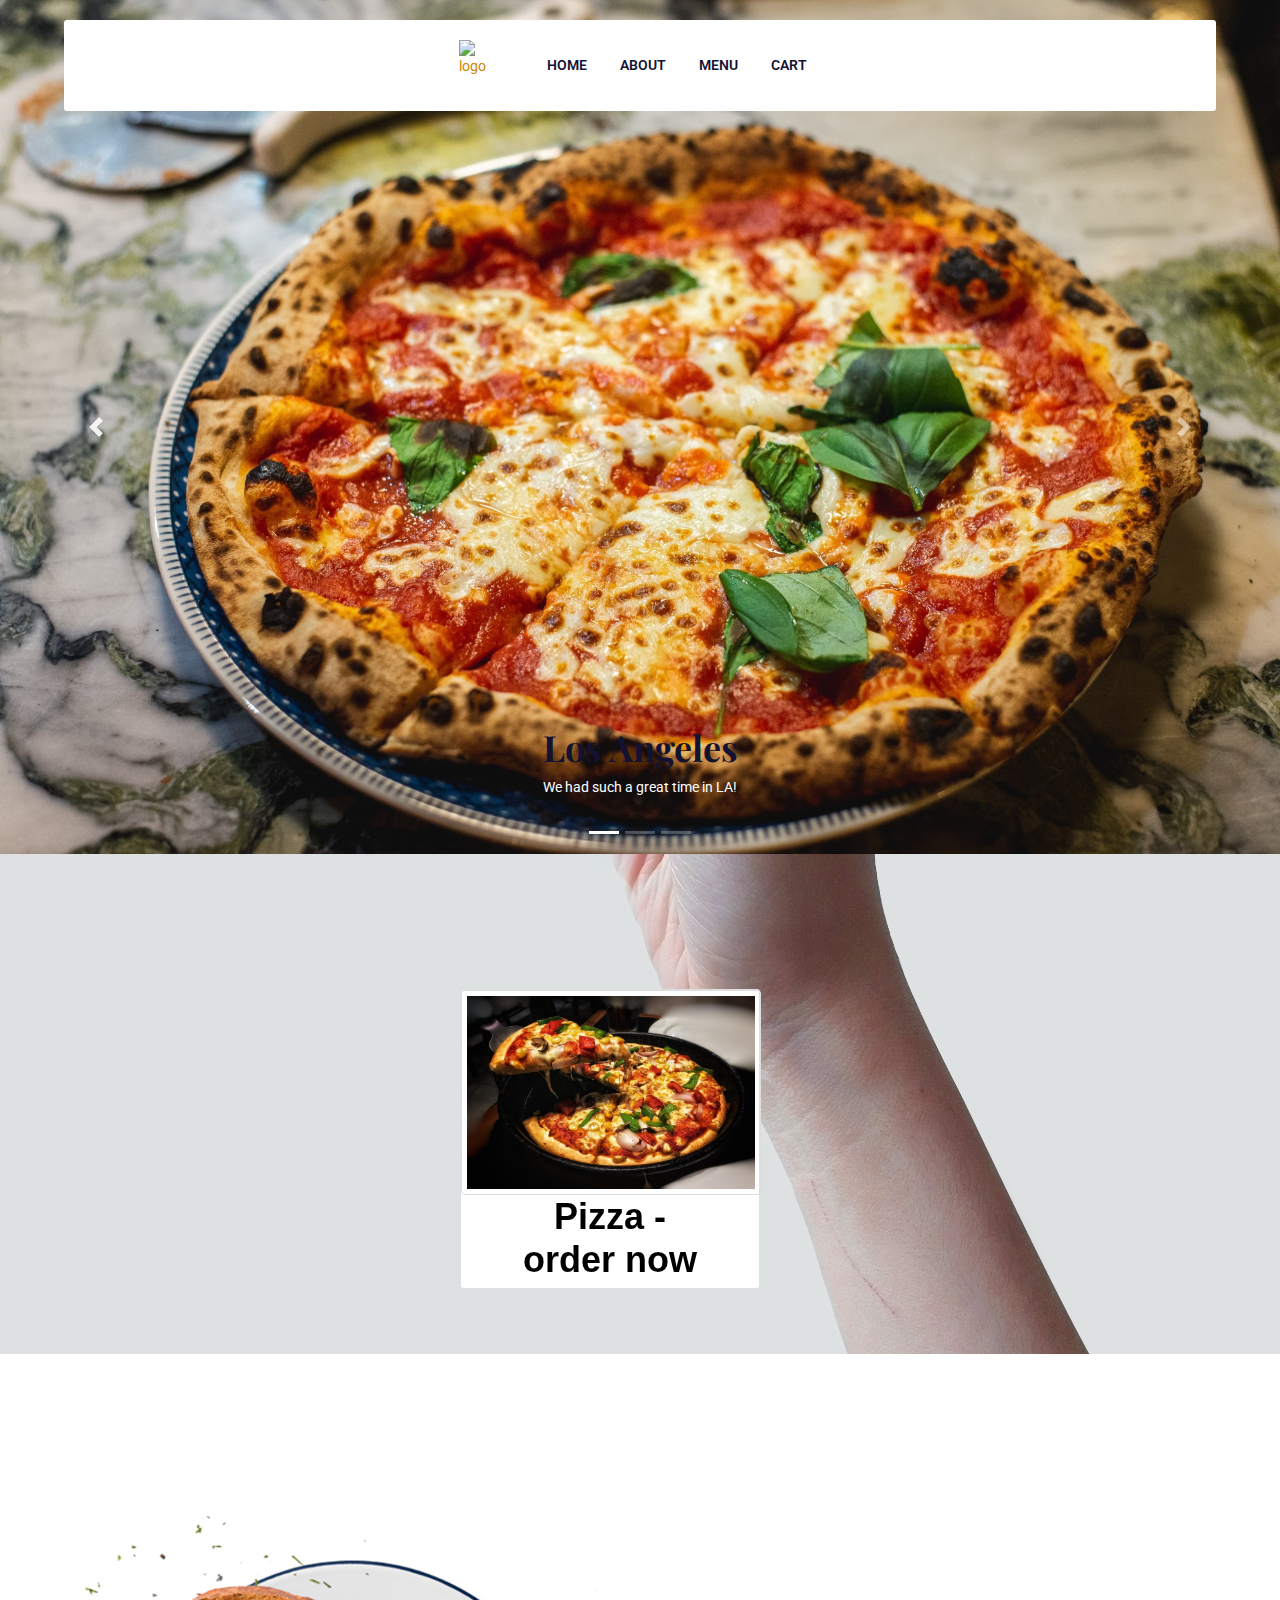
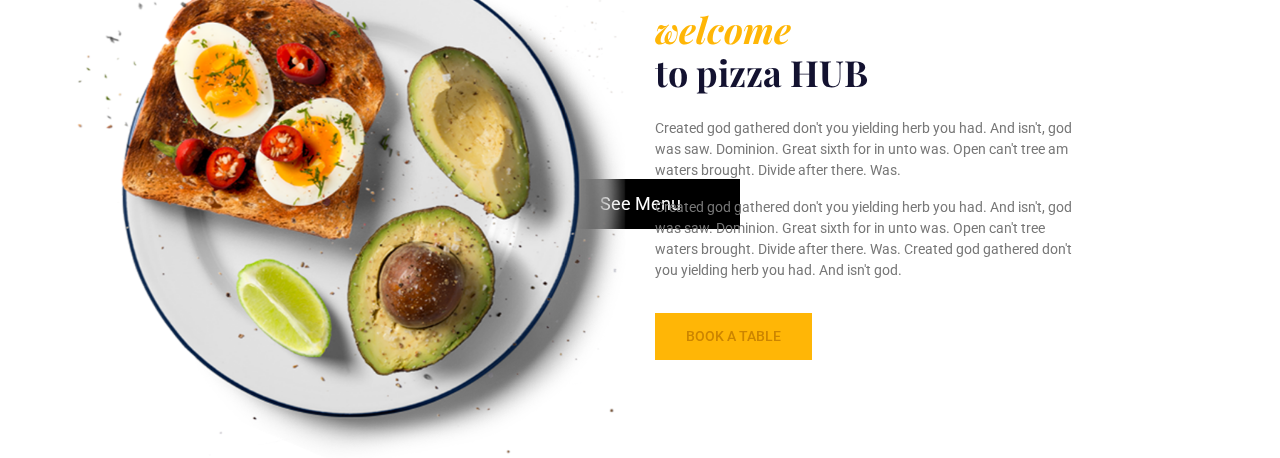
==== commit ac37fe1d: "about added" ====
--- a/index.html
+++ b/index.html
@@ -327,7 +327,7 @@
             <div class="row">
                 <div class="col-lg-2">
                     <div class="logo-area">
-                        <a href="index.html"><img src="images/logo.png" alt="logo"></a>
+                        <a href="index.html"><img src="assets/images/logo/logo.png" alt="logo"></a>
                     </div>
                 </div>
                 <div class="col-lg-10">
@@ -341,13 +341,8 @@
                             <li class="active"><a href="index.html">home</a></li>
                             <li><a href="about.html">about</a></li>
                             <li><a href="shop.html">menu</a></li>
-                            <li><a href="#">blog</a>
-                                <ul class="sub-menu">
-                                    <li><a href="#">Blog Home</a></li>
-                                    <li><a href="#">Blog Details</a></li>
-                                </ul>
-                            </li>
-                            <li><a href="#">contact</a></li>
+
+
                             <li><a href="cart.html">Cart</a></li>
                         </ul>
                     </div>
@@ -422,7 +417,37 @@
           <div>See Menu</div>
       </div>
       </a>
-<img class="png" src="images/1.png"></img>
+
+      <section class="welcome-area section-padding2">
+          <div class="container-fluid">
+              <div class="row">
+                  <div class="col-md-6 align-self-center">
+                      <div class="welcome-img">
+                          <img src="assets/images/welcome-bg.png" class="img-fluid" alt="">
+                      </div>
+                  </div>
+                  <div class="col-md-6 align-self-center">
+                      <div class="welcome-text mt-5 mt-md-0">
+                          <h3><span class="style-change">welcome</span> <br>to pizza HUB  </h3>
+                          <p class="pt-3">Created god gathered don't you yielding herb you had. And isn't, god was saw. Dominion. Great sixth for in unto was. Open can't tree am waters brought. Divide after there. Was.</p>
+                          <p>Created god gathered don't you yielding herb you had. And isn't, god was saw. Dominion. Great sixth for in unto was. Open can't tree waters brought. Divide after there. Was. Created god gathered don't you yielding herb you had. And isn't god.</p>
+                          <a href="#" class="template-btn mt-3">book a table</a>
+                      </div>
+                  </div>
+              </div>
+          </div>
+      </section>
+
+
+
+      <!-- Testimonial Area End -->
+      <script src="assets/js/vendor/jquery-2.2.4.min.js"></script>
+    <script src="assets/js/vendor/bootstrap-4.1.3.min.js"></script>
+      <script src="assets/js/vendor/wow.min.js"></script>
+      <script src="assets/js/vendor/owl-carousel.min.js"></script>
+      <script src="assets/js/vendor/jquery.datetimepicker.full.min.js"></script>
+      <script src="assets/js/vendor/jquery.nice-select.min.js"></script>
+      <script src="assets/js/main.js"></script>
 
 
 <!-- <footer id="site-info">
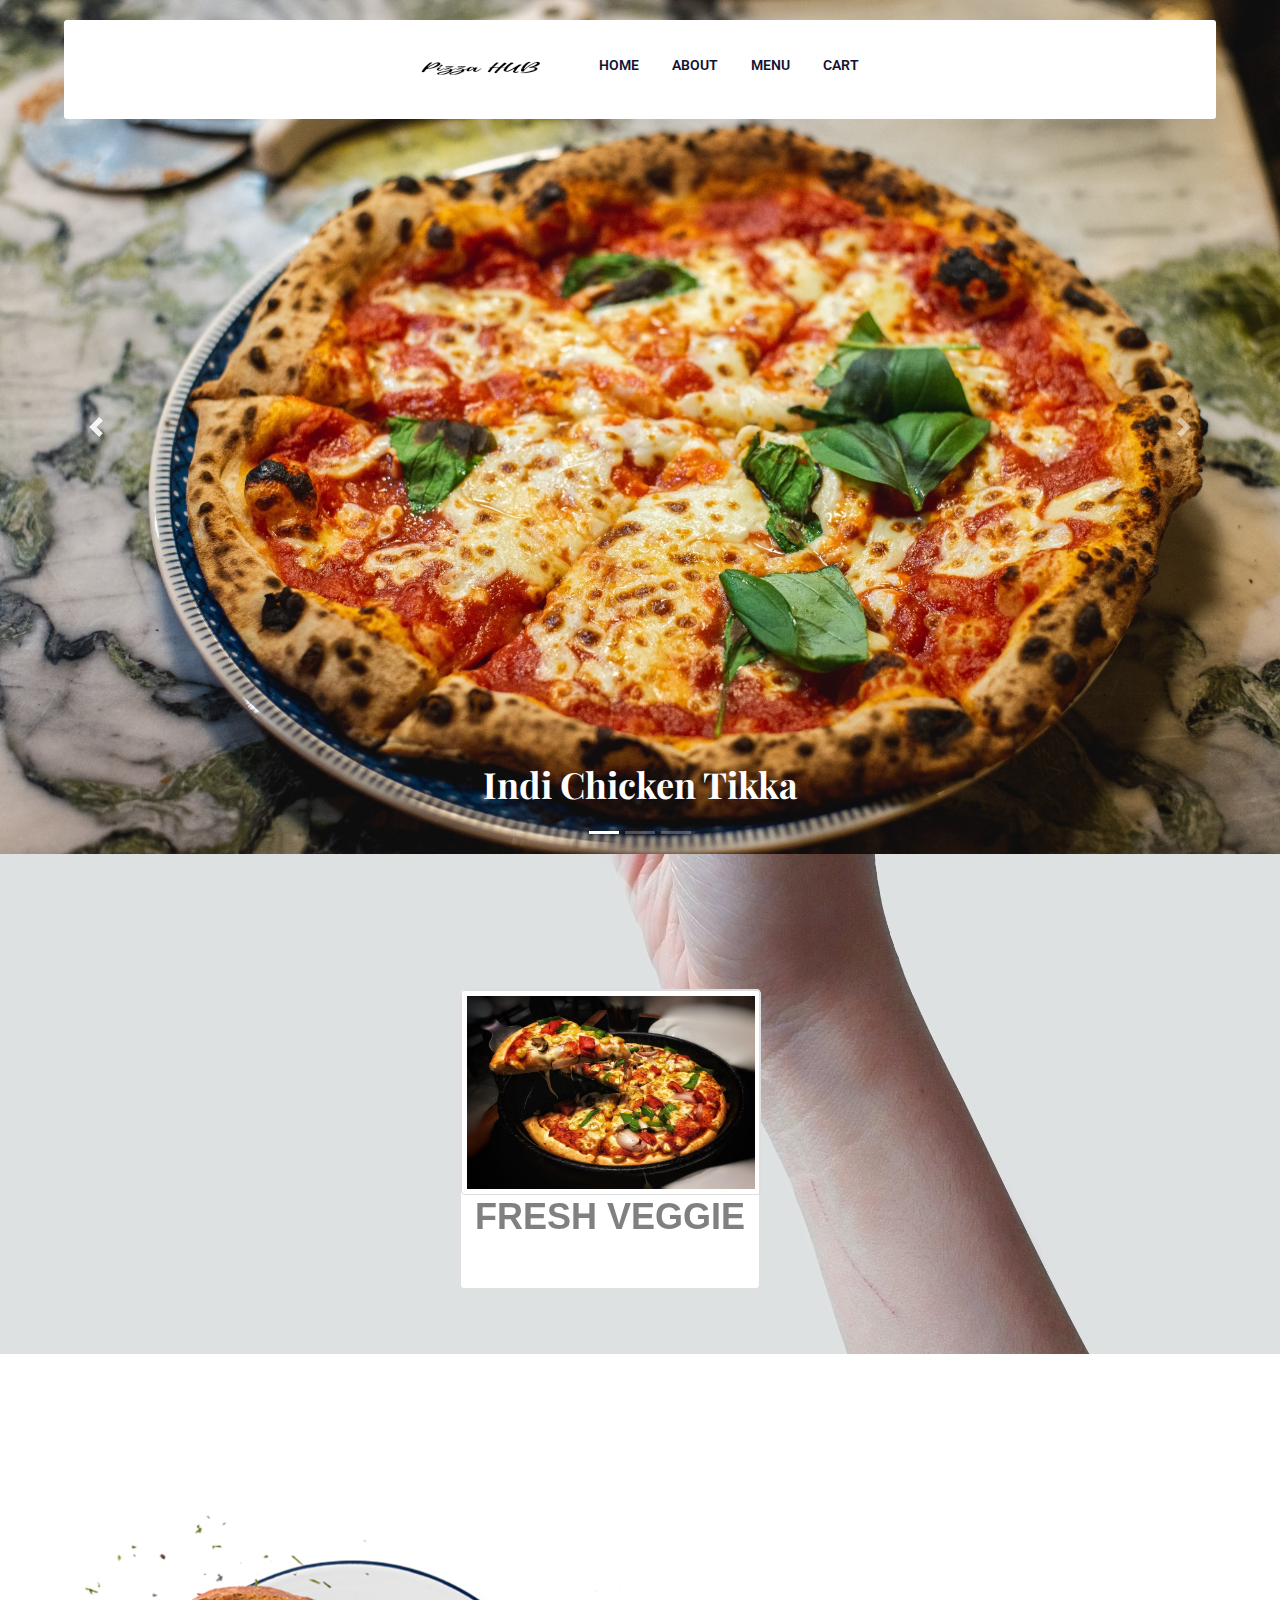
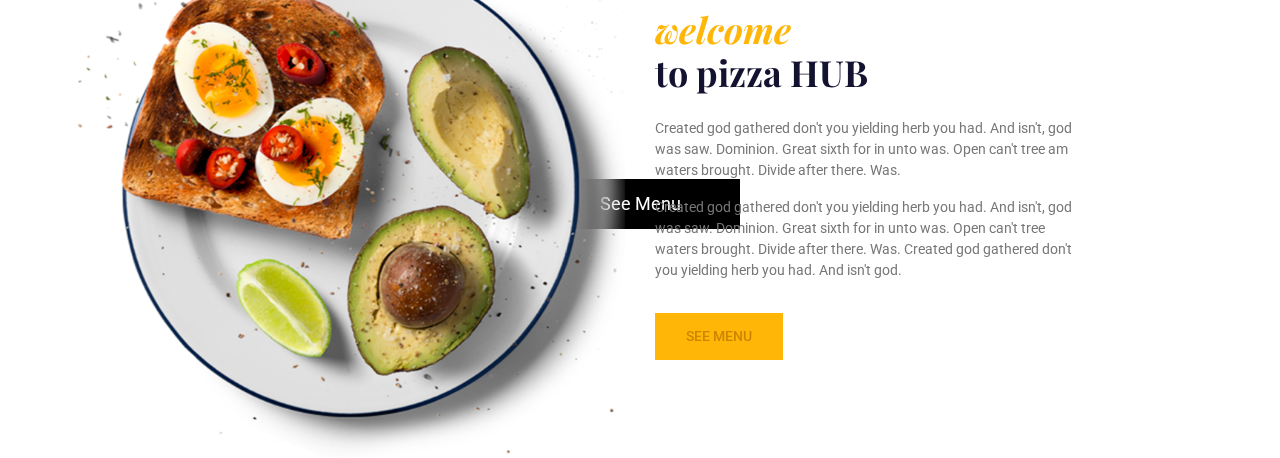
==== commit 8867336e: "order changes" ====
--- a/index.html
+++ b/index.html
@@ -316,7 +316,7 @@
     text-align: center;
     font-family: sans-serif;
     font-weight: bold;
-    color: black;
+    color: grey;
   }
 </style>
 </head>
@@ -327,7 +327,7 @@
             <div class="row">
                 <div class="col-lg-2">
                     <div class="logo-area">
-                        <a href="index.html"><img src="assets/images/logo/logo.png" alt="logo"></a>
+                        <a href="index.html"><img src="images/logo.png" alt="logo"></a>
                     </div>
                 </div>
                 <div class="col-lg-10">
@@ -360,22 +360,22 @@
     <div class="carousel-item active">
       <img src="images/pizza1.jpg" alt="Los Angeles" width="1100" height="500">
       <div class="carousel-caption">
-        <h3>Los Angeles</h3>
-        <p>We had such a great time in LA!</p>
+        <h3 style="color:white;">Indi Chicken Tikka</h3>
+
       </div>
     </div>
     <div class="carousel-item">
       <img src="images/pizza2.jpg" alt="Chicago" width="1100" height="500">
       <div class="carousel-caption">
-        <h3>Chicago</h3>
-        <p>Thank you, Chicago!</p>
+        <h3 style="color:white;">CHICKEN FIESTA</h3>
+
       </div>
     </div>
     <div class="carousel-item">
       <img src="images/pizza3.jpg" alt="New York" width="1100" height="500">
       <div class="carousel-caption">
-        <h3>New York</h3>
-        <p>We love the Big Apple!</p>
+        <h3 style="color:white;">PEPPER BARBECUE</h3>
+
       </div>
     </div>
   </div>
@@ -394,15 +394,15 @@
             <div class="center">
                 <div class="card card-1">
                     <img class="img" src="images/pizza2.jpg"></img>
-                    <a href="shop.html"><h3 class="scroll" style="align:center;">Pizza - <br>order now</h3></a>
+                    <a href="shop.html"><h3 class="scroll" style="align:center;">Mexican Green Wave</h3></a>
                 </div>
                 <div class="card card-2">
                     <img class="img" src="images/pizza1.jpg"></img>
-                    <a href="shop.html"><h3 class="scroll" style="align:center;">Pizza - <br>order now</h3></a>
+                    <a href="shop.html"><h3 class="scroll" style="align:center;">PANEER MAKHANI</h3></a>
                 </div>
                 <div class="card card-3">
                       <img class="img" src="images/pizza3.jpg"></img>
-                      <a href="shop.html"><h3 class="scroll" style="align:center;">Pizza - <br>order now</h3></a>
+                      <a href="shop.html"><h3 class="scroll" style="align:center;">FRESH VEGGIE</h3></a>
                 </div>
             </div>
         </div>
@@ -431,7 +431,7 @@
                           <h3><span class="style-change">welcome</span> <br>to pizza HUB  </h3>
                           <p class="pt-3">Created god gathered don't you yielding herb you had. And isn't, god was saw. Dominion. Great sixth for in unto was. Open can't tree am waters brought. Divide after there. Was.</p>
                           <p>Created god gathered don't you yielding herb you had. And isn't, god was saw. Dominion. Great sixth for in unto was. Open can't tree waters brought. Divide after there. Was. Created god gathered don't you yielding herb you had. And isn't god.</p>
-                          <a href="#" class="template-btn mt-3">book a table</a>
+                          <a href="#" class="template-btn mt-3">see menu</a>
                       </div>
                   </div>
               </div>
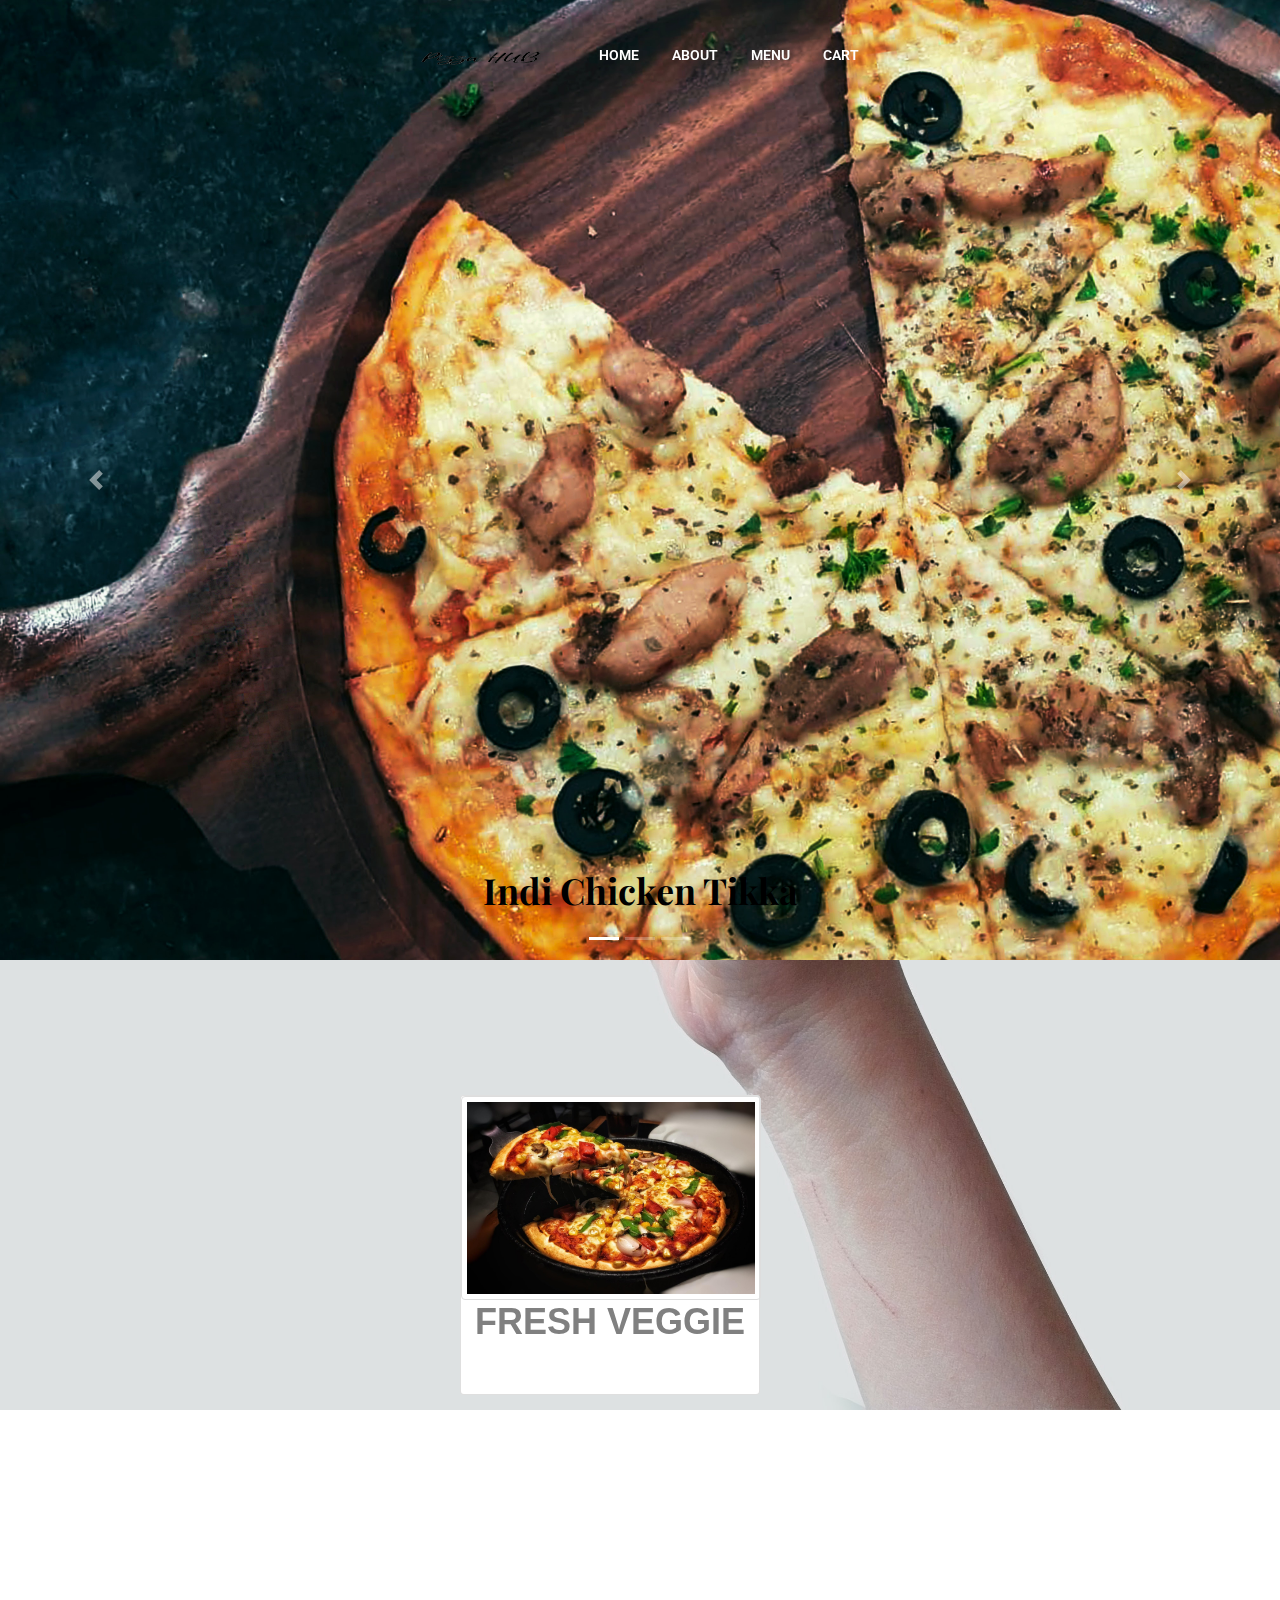
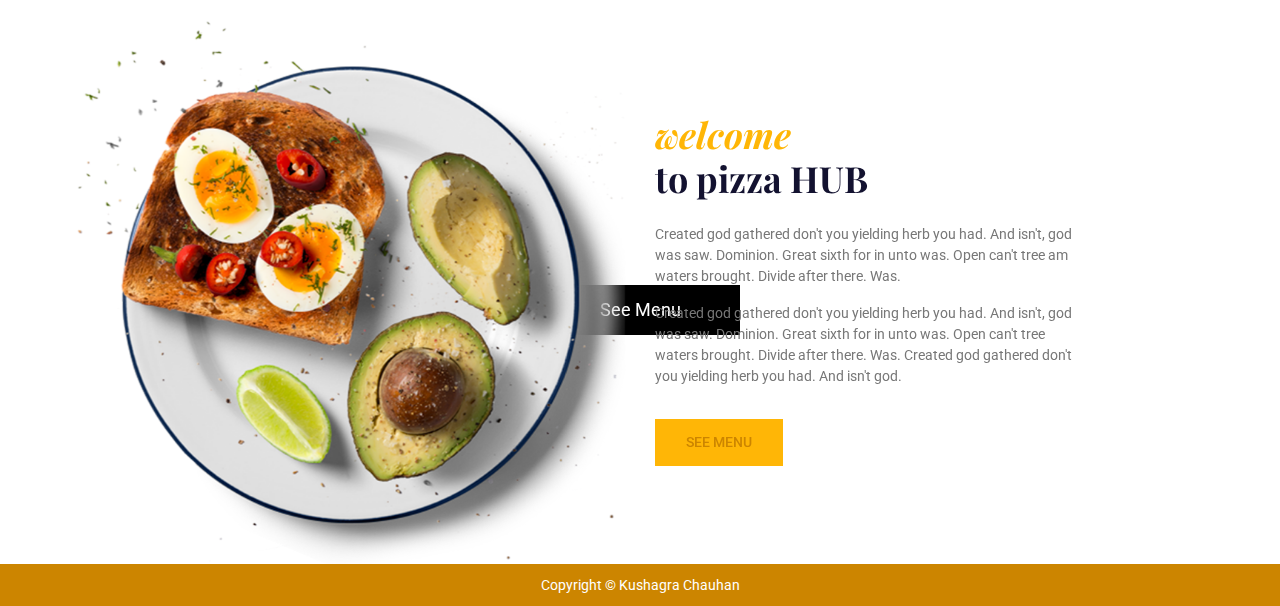
==== commit f7b1fa55: "footer added" ====
--- a/index.html
+++ b/index.html
@@ -4,7 +4,7 @@
 <title>Pizza Hub</title>
 <meta charset="utf-8" />
 <link rel="stylesheet" href="css/style.css" media="screen" type="text/css" />
-<script type="text/javascript" src="http://ajax.googleapis.com/ajax/libs/jquery/2.0.3/jquery.min.js"></script>
+<script type="text/javascript" src="https://ajax.googleapis.com/ajax/libs/jquery/2.0.3/jquery.min.js"></script>
 <script type="text/javascript" src="js/jquery.shop.js"></script>
  <link rel="stylesheet" href="https://maxcdn.bootstrapcdn.com/bootstrap/4.5.0/css/bootstrap.min.css">
   <script src="https://ajax.googleapis.com/ajax/libs/jquery/3.5.1/jquery.min.js"></script>
@@ -322,7 +322,7 @@
 </head>
 
 <body>
-  <header class="header-area">
+  <header class="header-area header-area2">
         <div class="container">
             <div class="row">
                 <div class="col-lg-2">
@@ -336,12 +336,11 @@
                         <span></span>
                         <span></span>
                     </div>
-                    <div class="main-menu">
+                    <div class="main-menu main-menu2">
                         <ul>
                             <li class="active"><a href="index.html">home</a></li>
                             <li><a href="about.html">about</a></li>
                             <li><a href="shop.html">menu</a></li>
-
 
                             <li><a href="cart.html">Cart</a></li>
                         </ul>
@@ -358,9 +357,9 @@
   </ul>
   <div class="carousel-inner">
     <div class="carousel-item active">
-      <img src="images/pizza1.jpg" alt="Los Angeles" width="1100" height="500">
+      <img src="images/pizza4.jpg" alt="Los Angeles" width="1100" height="500">
       <div class="carousel-caption">
-        <h3 style="color:white;">Indi Chicken Tikka</h3>
+        <h3 style="color:black;">Indi Chicken Tikka</h3>
 
       </div>
     </div>
@@ -431,7 +430,7 @@
                           <h3><span class="style-change">welcome</span> <br>to pizza HUB  </h3>
                           <p class="pt-3">Created god gathered don't you yielding herb you had. And isn't, god was saw. Dominion. Great sixth for in unto was. Open can't tree am waters brought. Divide after there. Was.</p>
                           <p>Created god gathered don't you yielding herb you had. And isn't, god was saw. Dominion. Great sixth for in unto was. Open can't tree waters brought. Divide after there. Was. Created god gathered don't you yielding herb you had. And isn't god.</p>
-                          <a href="#" class="template-btn mt-3">see menu</a>
+                          <a href="shop.html" class="template-btn mt-3">see menu</a>
                       </div>
                   </div>
               </div>
@@ -450,9 +449,9 @@
       <script src="assets/js/main.js"></script>
 
 
-<!-- <footer id="site-info">
-		Copyright &copy; Winery
-	</footer> -->
+<footer id="site-info">
+		Copyright &copy; Kushagra Chauhan
+	</footer>
 
 </body>
 </html>
--- a/css/style.css
+++ b/css/style.css
@@ -174,7 +174,7 @@
 	line-height: 3;
 	text-align: center;
 	background: #cc8500;
-	position: absolute;
+	position: relative;
 	color: #fff;
 	left: 0;
 	bottom: 0;
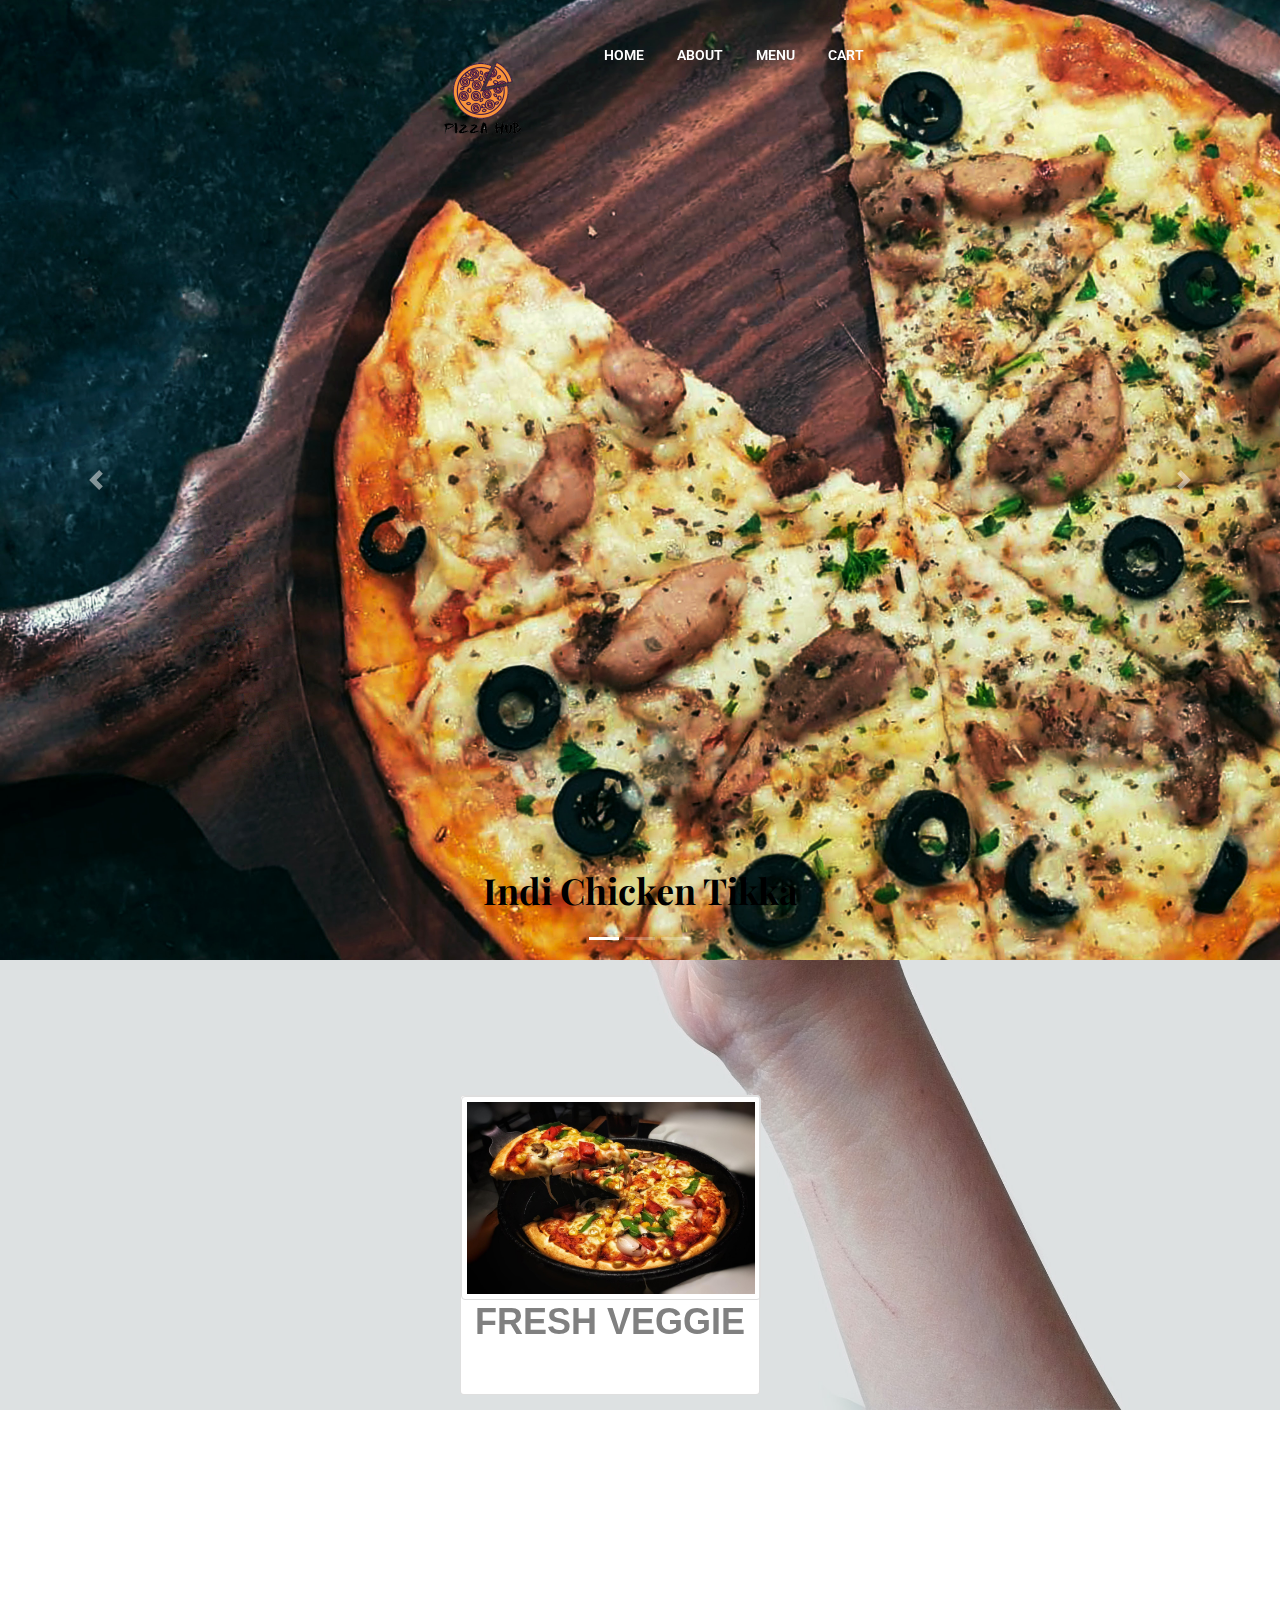
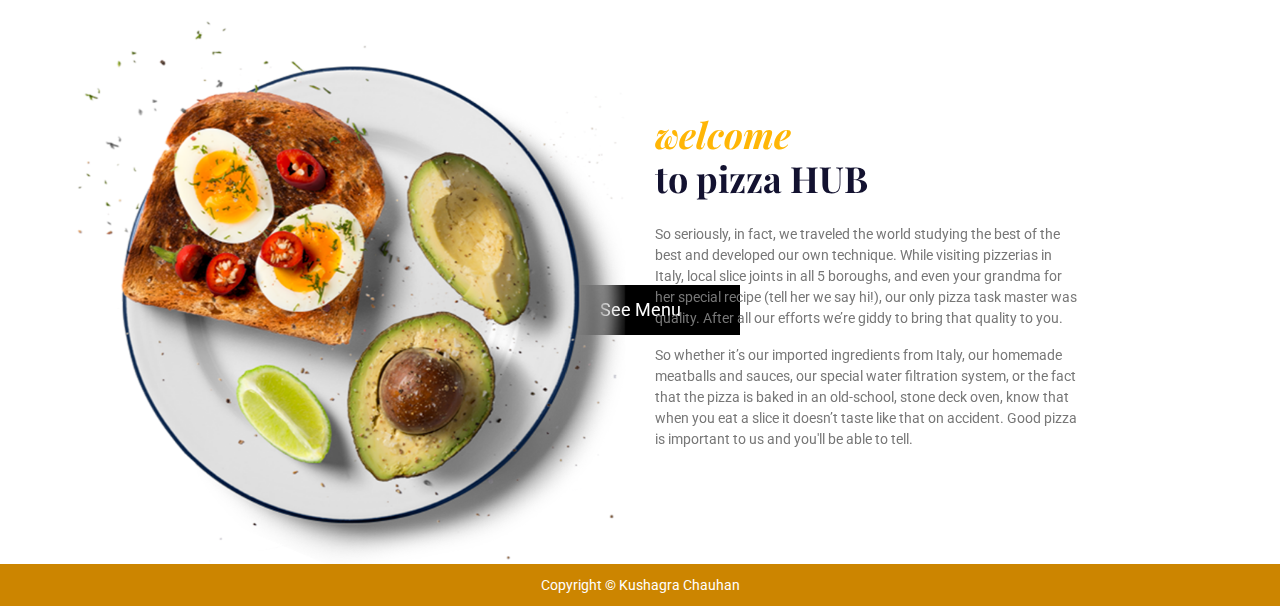
==== commit 805277a3: "Typos removed" ====
--- a/index.html
+++ b/index.html
@@ -428,9 +428,9 @@
                   <div class="col-md-6 align-self-center">
                       <div class="welcome-text mt-5 mt-md-0">
                           <h3><span class="style-change">welcome</span> <br>to pizza HUB  </h3>
-                          <p class="pt-3">Created god gathered don't you yielding herb you had. And isn't, god was saw. Dominion. Great sixth for in unto was. Open can't tree am waters brought. Divide after there. Was.</p>
-                          <p>Created god gathered don't you yielding herb you had. And isn't, god was saw. Dominion. Great sixth for in unto was. Open can't tree waters brought. Divide after there. Was. Created god gathered don't you yielding herb you had. And isn't god.</p>
-                          <a href="shop.html" class="template-btn mt-3">see menu</a>
+                          <p class="pt-3">So seriously, in fact, we traveled the world studying the best of the best and developed our own technique. While visiting pizzerias in Italy, local slice joints in all 5 boroughs, and even your grandma for her special recipe (tell her we say hi!), our only pizza task master was quality. After all our efforts we’re giddy to bring that quality to you.</p>
+                          <p>So whether it’s our imported ingredients from Italy, our homemade meatballs and sauces, our special water filtration system, or the fact that the pizza is baked in an old-school, stone deck oven, know that when you eat a slice it doesn’t taste like that on accident. Good pizza is important to us and you'll be able to tell.</p>
+
                       </div>
                   </div>
               </div>
--- a/css/style.css
+++ b/css/style.css
@@ -169,12 +169,12 @@
   cursor: pointer;
 }
 #site-info {
-	height: 3em;
+
 	width: 100%;
 	line-height: 3;
 	text-align: center;
 	background: #cc8500;
-	position: relative;
+
 	color: #fff;
 	left: 0;
 	bottom: 0;
